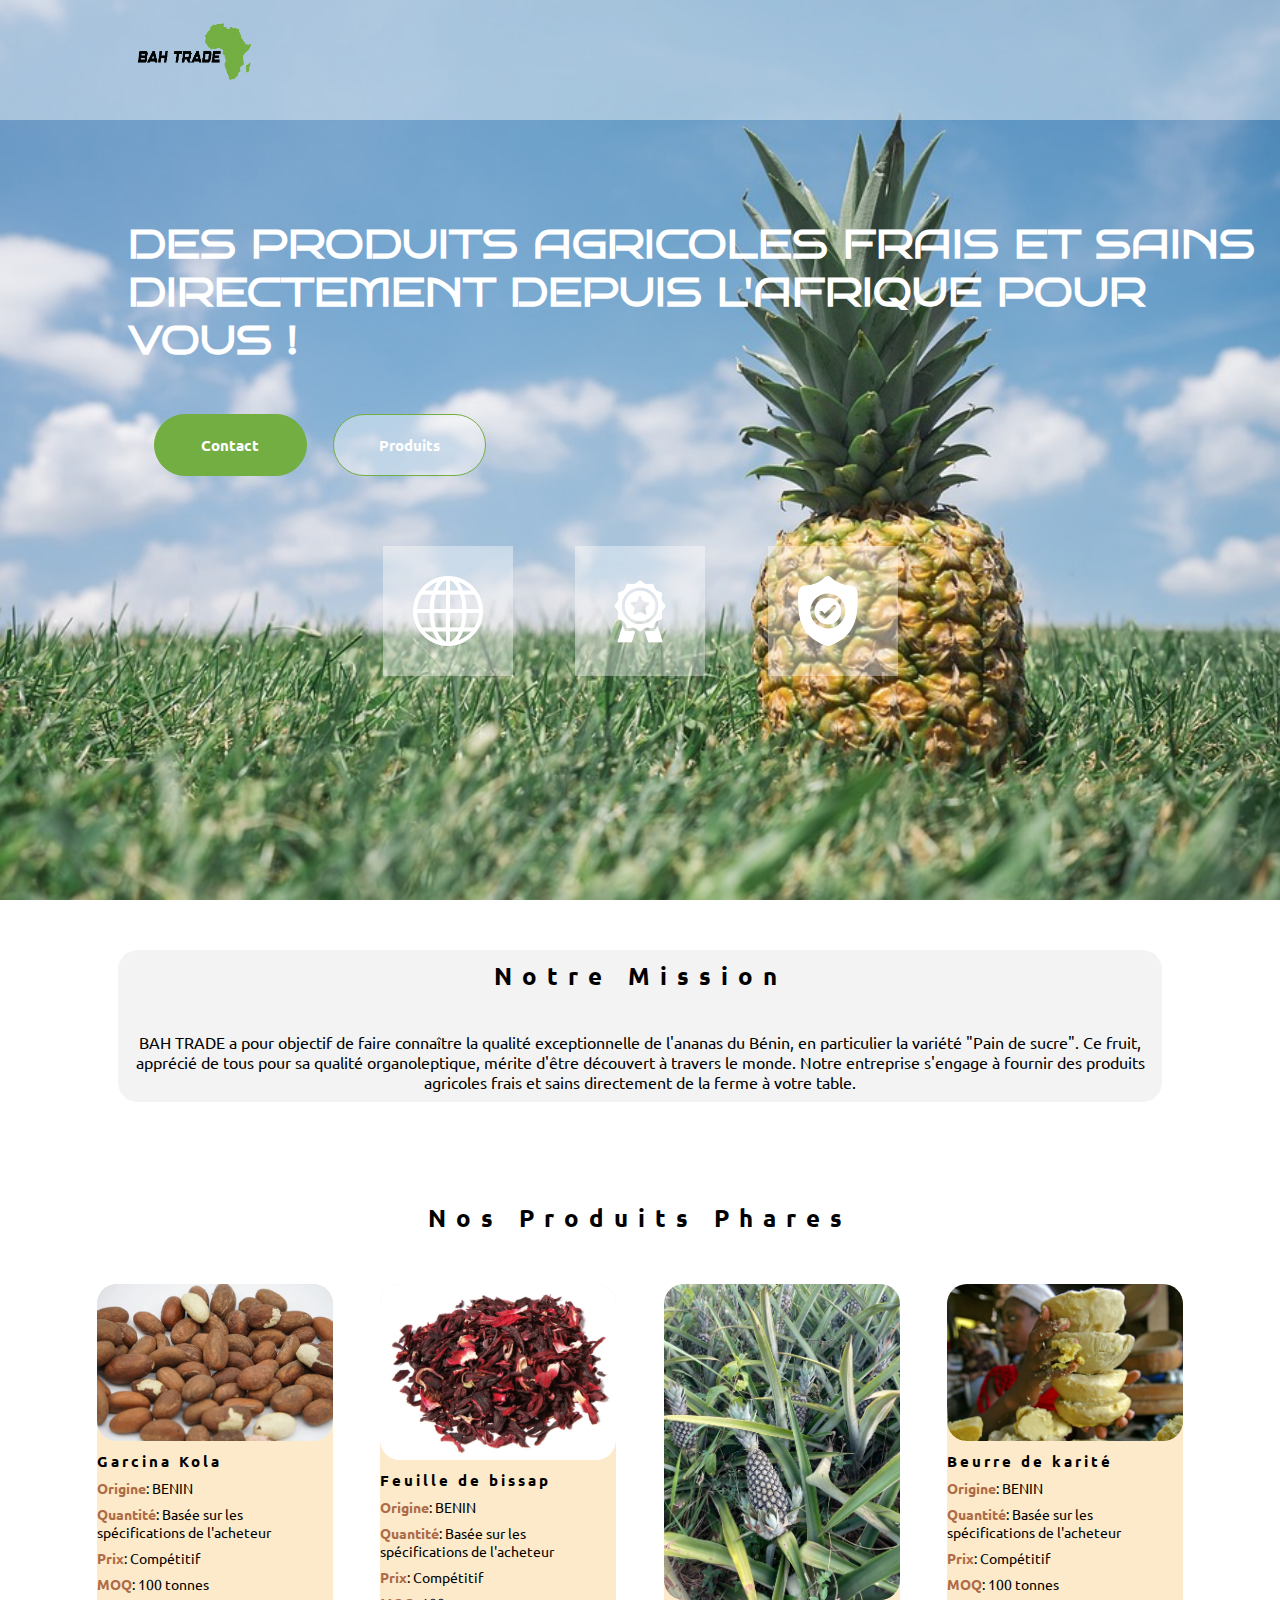
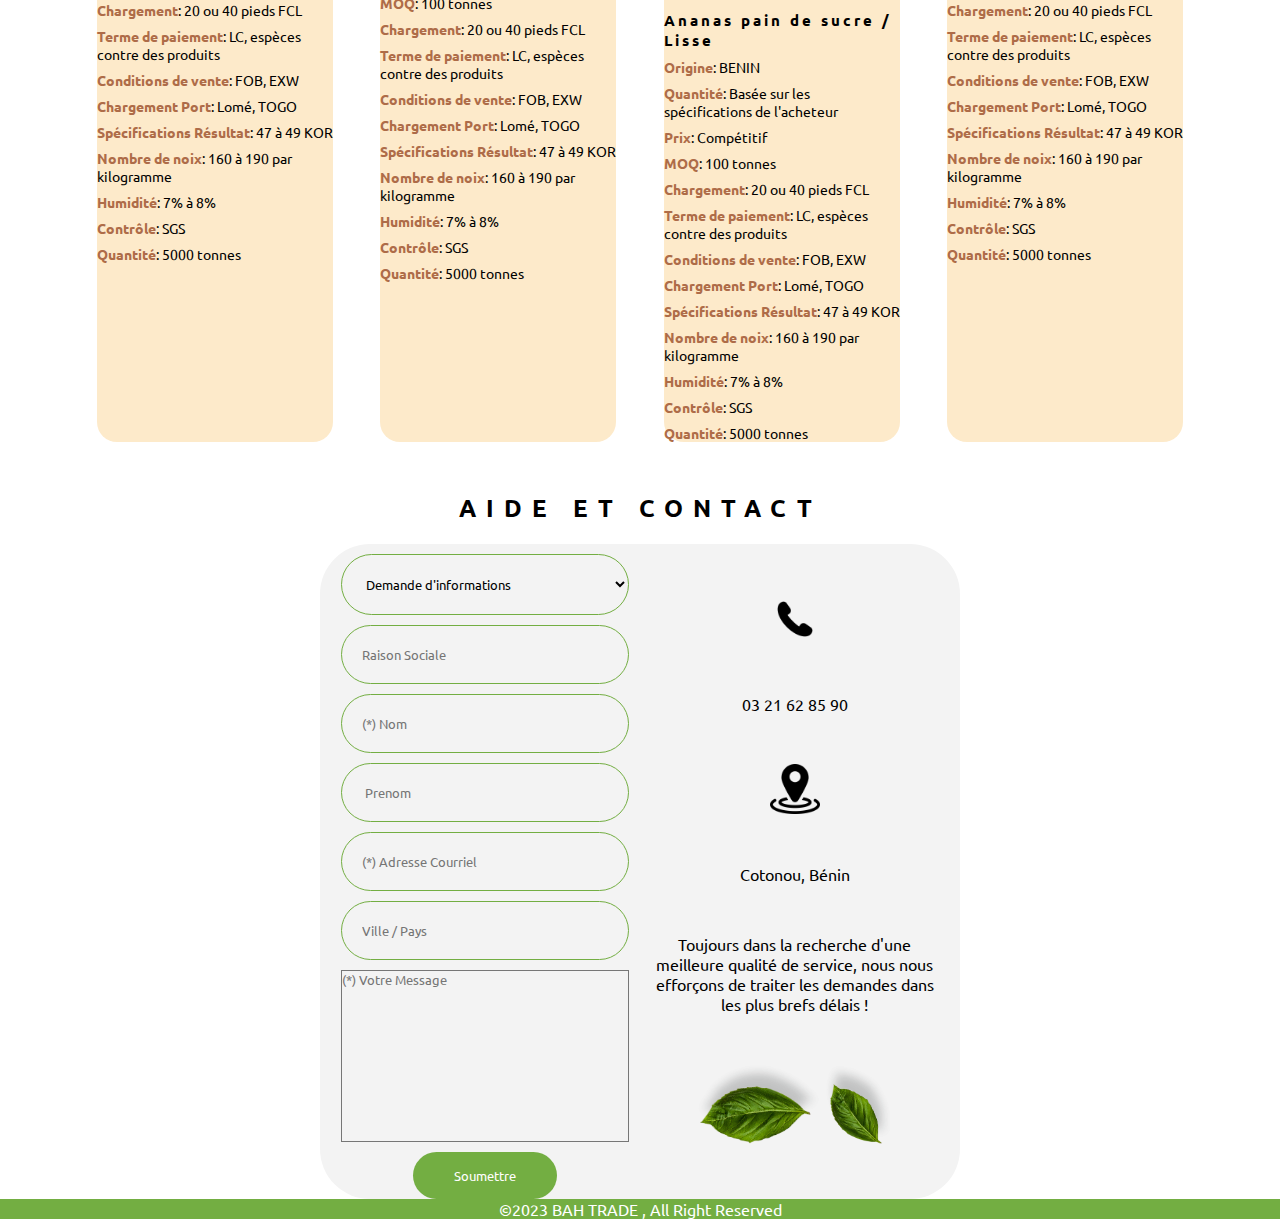
==== index.html @ 0814f311 "Premier commit" ====
<html lang="fr">
<head>
    <meta charset="UTF-8">
    <meta http-equiv="X-UA-Compatible" content="IE=edge">
    <meta name="viewport" content="width=device-width, initial-scale=1.0">
    <link rel="preconnect" href="https://fonts.googleapis.com">
<link rel="preconnect" href="https://fonts.gstatic.com" crossorigin>
<link href="https://fonts.googleapis.com/css2?family=Bruno+Ace+SC&family=Ubuntu:ital,wght@0,400;0,500;1,500;1,700&display=swap" rel="stylesheet">
    <link rel="stylesheet" href="./assets/css/index.css">
    <title>Bah Trade | Home </title>
</head>
<body>
    <header>
        <nav>
            <img src="./assets/images/bah_trade_logo.png" alt="logo de Bah Trade" title="Logo de Bah Trade" height="120">
        </nav>
         <h1>Des produits agricoles frais et sains directement depuis l'Afrique pour vous !</h1>
        <div class="btnHeader">
             <button class="btn2">Contact </button>
                 <button class="btn1">Produits</button>            
        </div>
        <div class="avantages">
            <img src="assets/images/world.png" alt="bah trade expertise" title="bah trade expertise">
           
            <img src="assets/images/exclusive.png" alt="bah trade qualité">
            
            <img src="assets/images/shield (1).png" alt="bah trade sécurité">
         
        </div>
       
    </header>
    <main>
        <section class="our-missions">
            <h2>Notre Mission</h2>
            <p>BAH TRADE a pour objectif de faire connaître la qualité exceptionnelle de l'ananas du Bénin,
                en particulier la variété "Pain de sucre". Ce fruit, apprécié de tous pour sa qualité
                organoleptique, mérite d'être découvert à travers le monde. Notre entreprise s'engage à
                fournir des produits agricoles frais et sains directement de la ferme à votre table.</p>
        </section>
        <section class="our-products">
            <h2>Nos Produits Phares</h2>
        <div class="products">
                
            <div>
                <img src="./assets/images/garcinaKola.jpeg" alt="Image de Graines de Garcina">
                <h3>Garcina Kola</h3>
                
                    <p><span>Origine</span>: BENIN</p>
                    <p><span>Quantité</span>: Basée sur les spécifications de l'acheteur</p>
                    <p><span>Prix</span>: Compétitif</p>
                    <p><span>MOQ</span>: 100 tonnes</p>
                    <p><span>Chargement</span>: 20 ou 40 pieds FCL</p> 
                    <p><span>Terme de paiement</span>: LC, espèces contre des produits</p>
                    <p><span>Conditions de vente</span>: FOB, EXW</p>
                    <p><span>Chargement Port</span>: Lomé, TOGO</p>
                    <p><span>Spécifications Résultat</span>: 47 à 49 KOR</p>
                    <p><span>Nombre de noix</span>: 160 à 190 par kilogramme</p>
                    <p><span>Humidité</span>: 7% à 8%</p>
                    <p><span>Contrôle</span>: SGS</p>
                    <p><span>Quantité</span>: 5000 tonnes</p>
               
            </div>
            
                <div> 
                    <img src="./assets/images/feuilleBissap.jpeg" alt="Image Feuilles de bissap ">
                    <h3>Feuille de bissap</h3>
                    
                    <p><span>Origine</span>: BENIN</p>
                    <p><span>Quantité</span>: Basée sur les spécifications de l'acheteur</p>
                    <p><span>Prix</span>: Compétitif</p>
                    <p><span>MOQ</span>: 100 tonnes</p>
                    <p><span>Chargement</span>: 20 ou 40 pieds FCL</p> 
                    <p><span>Terme de paiement</span>: LC, espèces contre des produits</p>
                    <p><span>Conditions de vente</span>: FOB, EXW</p>
                    <p><span>Chargement Port</span>: Lomé, TOGO</p>
                    <p><span>Spécifications Résultat</span>: 47 à 49 KOR</p>
                    <p><span>Nombre de noix</span>: 160 à 190 par kilogramme</p>
                    <p><span>Humidité</span>: 7% à 8%</p>
                    <p><span>Contrôle</span>: SGS</p>
                    <p><span>Quantité</span>: 5000 tonnes</p>
                    
                </div>     
                <div>
                    <!-- <div class="ananas">
                        
                  <img src="./assets/images/ananas.jpeg" alt="Image ANANAS CAYENNE LISSE/ ANANAS PAIN DE SUCRE"> 
                    </div> -->
                    <img src="./assets/images/ananas2.png" alt="Image de ananas">
                    <h3> Ananas pain de sucre / Lisse</h3>
                    <p><span>Origine</span>: BENIN</p>
                    <p><span>Quantité</span>: Basée sur les spécifications de l'acheteur</p>
                    <p><span>Prix</span>: Compétitif</p>
                    <p><span>MOQ</span>: 100 tonnes</p>
                    <p><span>Chargement</span>: 20 ou 40 pieds FCL</p> 
                    <p><span>Terme de paiement</span>: LC, espèces contre des produits</p>
                    <p><span>Conditions de vente</span>: FOB, EXW</p>
                    <p><span>Chargement Port</span>: Lomé, TOGO</p>
                    <p><span>Spécifications Résultat</span>: 47 à 49 KOR</p>
                    <p><span>Nombre de noix</span>: 160 à 190 par kilogramme</p>
                    <p><span>Humidité</span>: 7% à 8%</p>
                    <p><span>Contrôle</span>: SGS</p>
                    <p><span>Quantité</span>: 5000 tonnes</p>
                </div>
                <div>
                    <img src="./assets/images/beurreKarite.jpeg" alt="Image beurre de karité">
                    <h3>Beurre de karité</h3>
                    <p><span>Origine</span>: BENIN</p>
                    <p><span>Quantité</span>: Basée sur les spécifications de l'acheteur</p>
                    <p><span>Prix</span>: Compétitif</p>
                    <p><span>MOQ</span>: 100 tonnes</p>
                    <p><span>Chargement</span>: 20 ou 40 pieds FCL</p> 
                    <p><span>Terme de paiement</span>: LC, espèces contre des produits</p>
                    <p><span>Conditions de vente</span>: FOB, EXW</p>
                    <p><span>Chargement Port</span>: Lomé, TOGO</p>
                    <p><span>Spécifications Résultat</span>: 47 à 49 KOR</p>
                    <p><span>Nombre de noix</span>: 160 à 190 par kilogramme</p>
                    <p><span>Humidité</span>: 7% à 8%</p>
                    <p><span>Contrôle</span>: SGS</p>
                    <p><span>Quantité</span>: 5000 tonnes</p>
                </div>
            </div>
        </section>
        <h2> AIDE ET CONTACT</h2>
        <section class="contact">
            <div class="green">
                <form action="#">
                        <select name="" id="">
                            <option value="">Demande d'informations</option>
                            <option value="">Autres</option>
                        </select>
                        <input type="text" name="raisonSociale" id="" placeholder="Raison Sociale" >
                        <input type="text" name="nom" id=""placeholder="(*) Nom">
                        <input type="text" name="prenom" id="" placeholder=" Prenom">
                        <!-- <input type="text" name="numeroTelephone" id="" placeholder="Numéro de Téléphone"> -->
                        <input type="text" name="adresseCourriel" id="" placeholder="(*) Adresse Courriel">
                        <input type="text" name="ville" id="" placeholder="Ville / Pays">
                        <textarea name="message" id="" cols="30" rows="10" placeholder="(*) Votre Message"></textarea>
                        <input type="submit" value="Soumettre">        
                </form>
            </div>

          <div class="right-side">
           <img class="contactImg"src="./assets/images/phone.png" alt="Telephone icone" height="50">  <p> 03 21 62 85 90 </p>
            <img class="contactImg"src="./assets/images/location.png" alt="Telephone icone" height="50">  <p>Cotonou, Bénin</p>
            <p>Toujours dans la recherche d'une meilleure qualité de service, nous nous efforçons de traiter les demandes dans les plus brefs délais !</p>
            <img class="contactImg"src="./assets/images/feuilleS.png" alt="Telephone icone" height="80">
            <img class="contactImg"src="./assets/images/feuilleS2.png" alt="Telephone icone" height="80">
          </div>
           
        </section>
    </main>
    <footer>
        <p>©2023 BAH TRADE , All Right Reserved</p>
    </footer>
</body>
</html>
---- assets/css/index.css ----
*{
    margin: 0;
   padding: 0; 
   /* font-family:"Poppins", Sans-serif; */
 font-family: 'Ubuntu', sans-serif; 


}
header {
    background-image: url("../images/pinneapple.jpg");
    width: 100%;
    height: 100vh; 
    background-size: cover;
    background-repeat: no-repeat;
}
nav {
    background-color:rgba(255, 255, 255, .40);
}
nav img {
    margin-left: 10%;
}
h1 {
    margin-left: 10%;
    margin-top: 100px;
    font-size: 40px;
    font-family: 'Bruno Ace SC', cursive;
    text-transform: uppercase;
    font-weight: bold;
    color:rgb(255, 255, 255);    
}
.btnHeader {
    display: flex;
    justify-content: space-evenly;
    width: 30%;
    margin-left: 10%;
    margin-top: 50px;
     font-family: 'Ubuntu', sans-serif; 
    

}
.btnHeader button {
   
    border: 1px solid #73ae42;
    padding: 20px;
     border-radius: 50px; 
    width: 40%;
    color:white;
    font-size: 15px;
    font-weight: bold;
    cursor: pointer;
}
.btn1 {
     background-color:rgba(255, 255, 255, .40);
}
.btn2{
     background-color: #73ae42;
}

.btn1:hover {
     background-color: #73ae42; 
    }
.avantages{
    display: flex;
    flex-wrap: wrap;
    justify-content: space-evenly;
    width: 50%;
    margin-left: auto;
    margin-right: auto;
    margin-top: 70px;
}   
.avantages img {
    height: 70px;
    background-color:rgba(255, 255, 255, .40);
    padding: 30px;
}
.our-missions{
    margin-top: 50px;
    margin-left: auto;
    margin-right: auto;
    width: 80%;
    background-color: #f3f3f3;
    border-radius: 20px;
    padding: 10px;
}
.our-missions p {
    margin-top:40px ;
    text-align: center;
   
}
.our-products {
    margin-top: 50px;
    /* background-color: #73ae42; */
    padding: 50px;
}
.products{
    max-width: 100%;
    display: flex;
    flex-wrap: wrap;
    justify-content: space-evenly;
    margin-top: 50px;
}
.products div {
    width: 20%;
    font-size: 13.5px;
    background-color: #fdeaca;
    /* padding: 5px; */
    border-radius: 20px;
}
.ananas {
    display: flex;
}
.products span {
    color: #ae6c48;
    font-weight: bold;
}
.products p {
    width: 100%;
    margin-top: 8px;
   
}
.products img{
    
    width: 100%;
    border-radius: 20px;
}

h2 {
    letter-spacing: 10px;
    text-align: center;
}
h3 {
    margin-top: 18px;
    font-size: 15px;
    font-weight: bold;
    margin-top: 10px;
    letter-spacing: 3px;
}

footer {
    text-align: center;
    background-color: #73ae42;
    color: white;
}


.contact {
    display: flex;
    flex-wrap: wrap;
    justify-content: space-evenly;
   background-color:#f3f3f3 ;
    margin-left: auto;
   margin-right: auto; 
   width: 50%;
   margin-top: 20px;
   border-radius: 50px;
}
.contact div{
    width: 45%;
}

 /* .green {
 

}  */
form {
    text-align: center;
}
input,select,option {
     padding: 20px;
    border-radius: 50px;
    border: 1px solid #73ae42; 
     width: 100%; 
    margin-top: 10px;
    background-color: #f3f3f3; 
}
textarea {
    width:  100%; 
    resize: none;
    margin-top: 10px;
    background-color: #f3f3f3;
    
}
input[type="submit"] {
    background-color:#73ae42;
    color: white;
    border: none;
    width: 50%; 
    padding: 15px;
    border-radius: 80px;
    /* margin: 0 auto; */
    margin-top: 10px;
  }
  .right-side{
    
    text-align: center;
}
.contact p{
margin-top: 50px;
} 
.contactImg{
    margin-top: 50px;
}
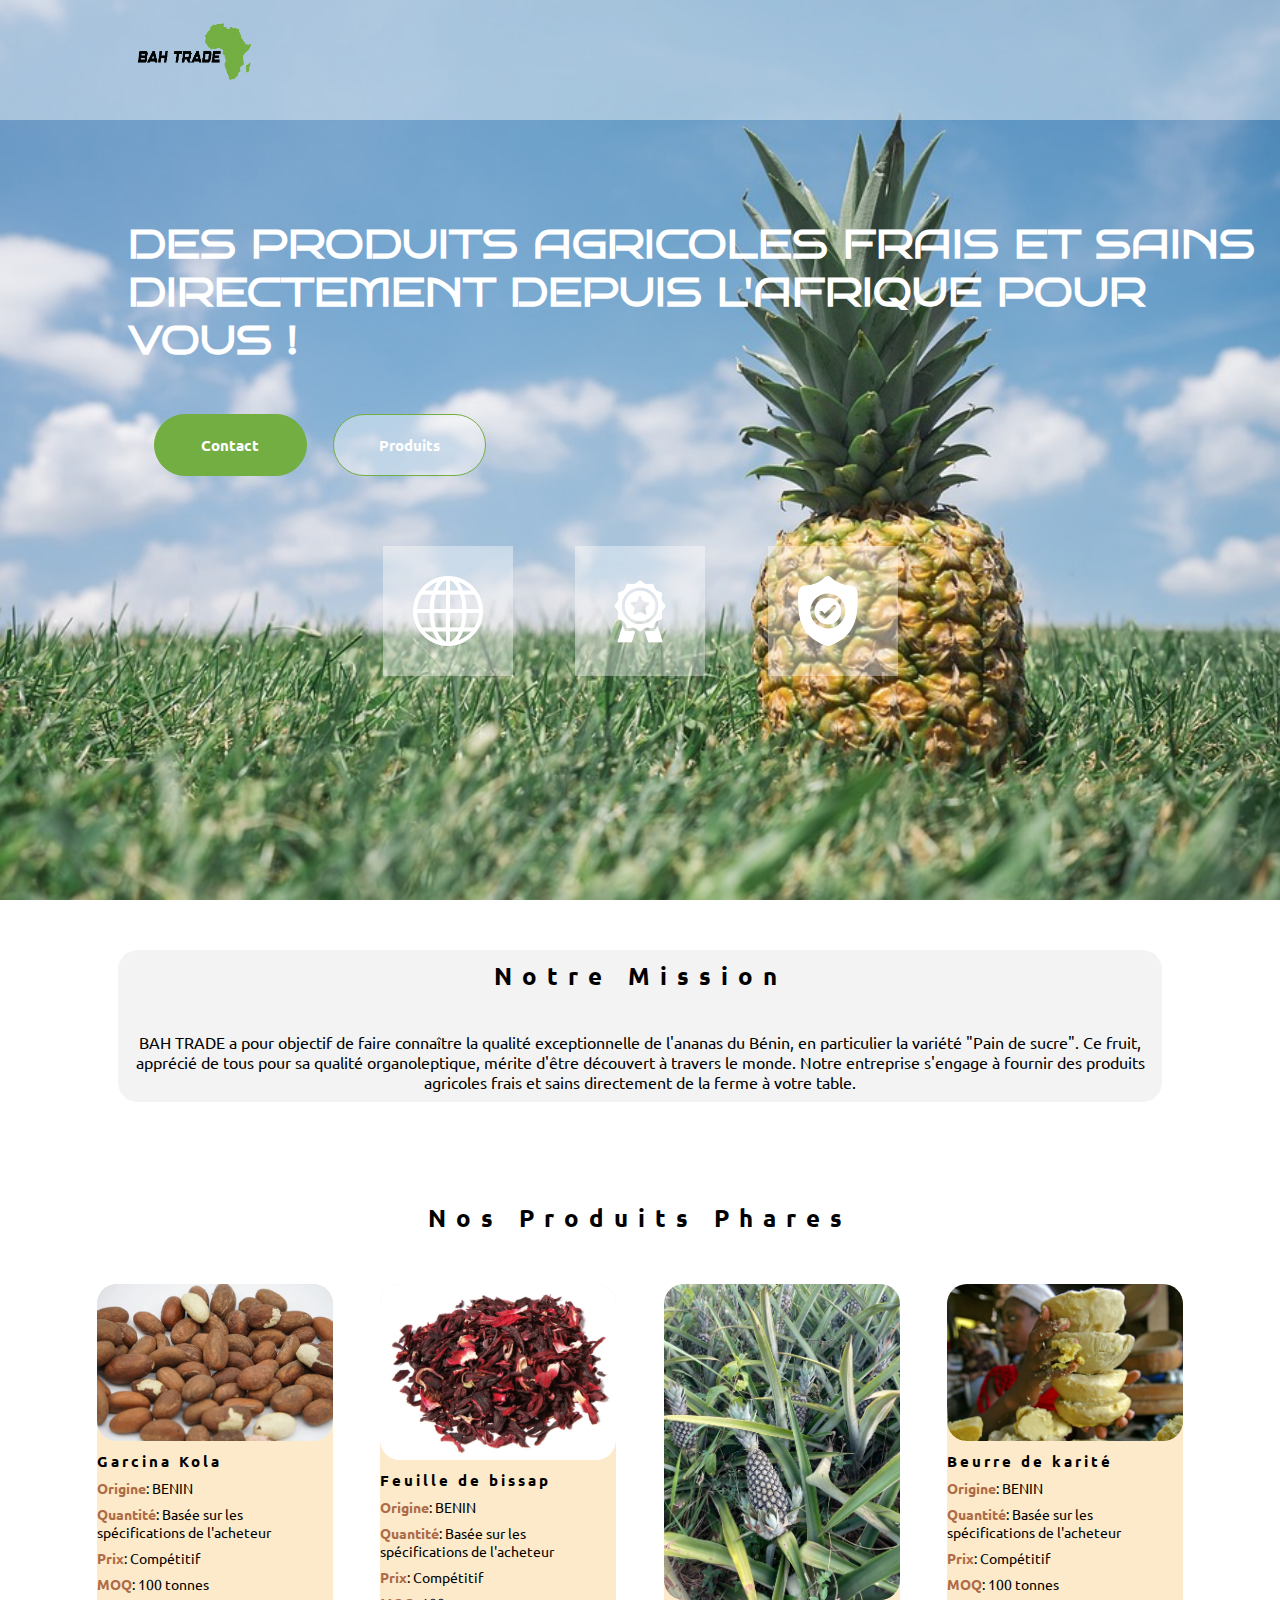
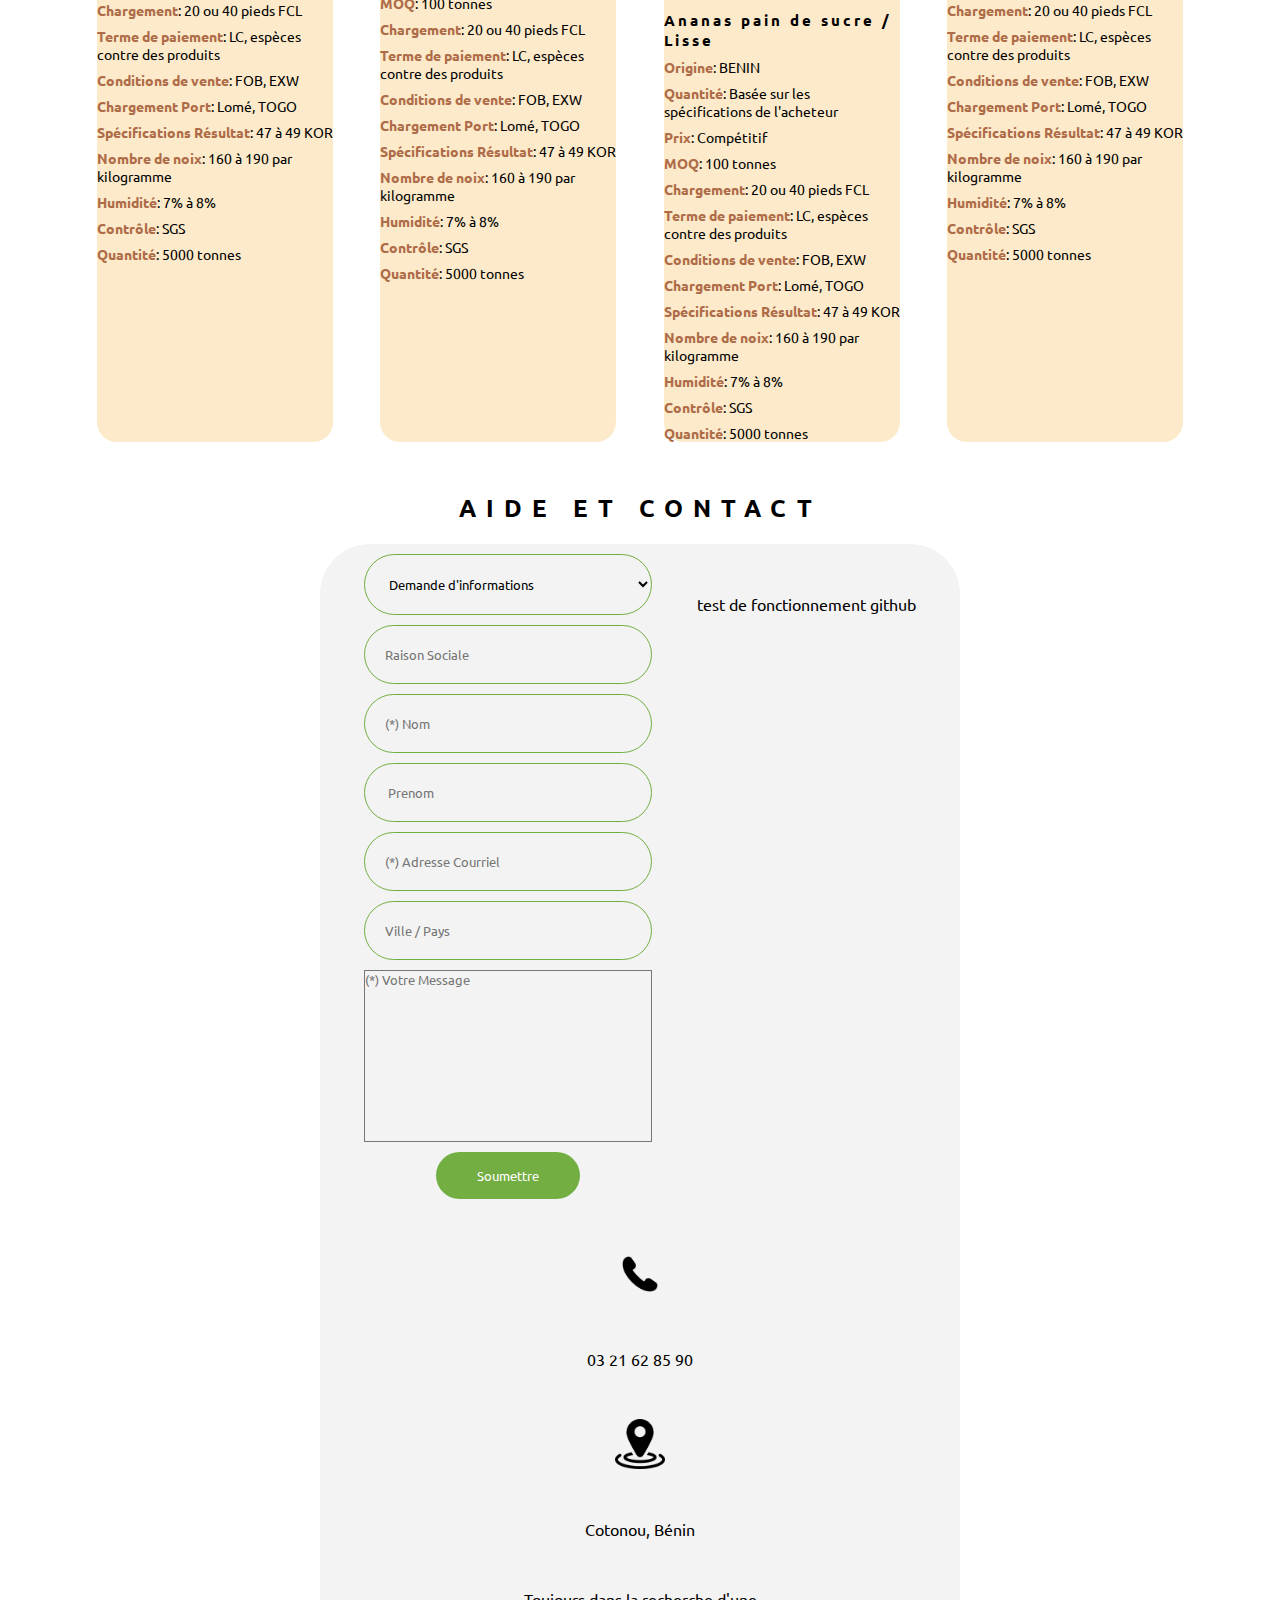
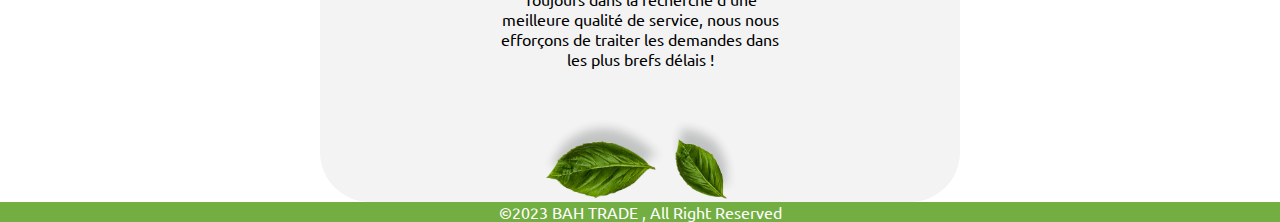
==== commit 52715f7d: "ajout de paragraphes pour un test" ====
--- a/index.html
+++ b/index.html
@@ -20,10 +20,8 @@
                  <button class="btn1">Produits</button>            
         </div>
         <div class="avantages">
-            <img src="assets/images/world.png" alt="bah trade expertise" title="bah trade expertise">
-           
-            <img src="assets/images/exclusive.png" alt="bah trade qualité">
-            
+            <img src="assets/images/world.png" alt="bah trade expertise" title="bah trade expertise">        
+            <img src="assets/images/exclusive.png" alt="bah trade qualité">           
             <img src="assets/images/shield (1).png" alt="bah trade sécurité">
          
         </div>
@@ -138,7 +136,7 @@
                         <input type="submit" value="Soumettre">        
                 </form>
             </div>
-
+            <p>test de fonctionnement github</p>
           <div class="right-side">
            <img class="contactImg"src="./assets/images/phone.png" alt="Telephone icone" height="50">  <p> 03 21 62 85 90 </p>
             <img class="contactImg"src="./assets/images/location.png" alt="Telephone icone" height="50">  <p>Cotonou, Bénin</p>
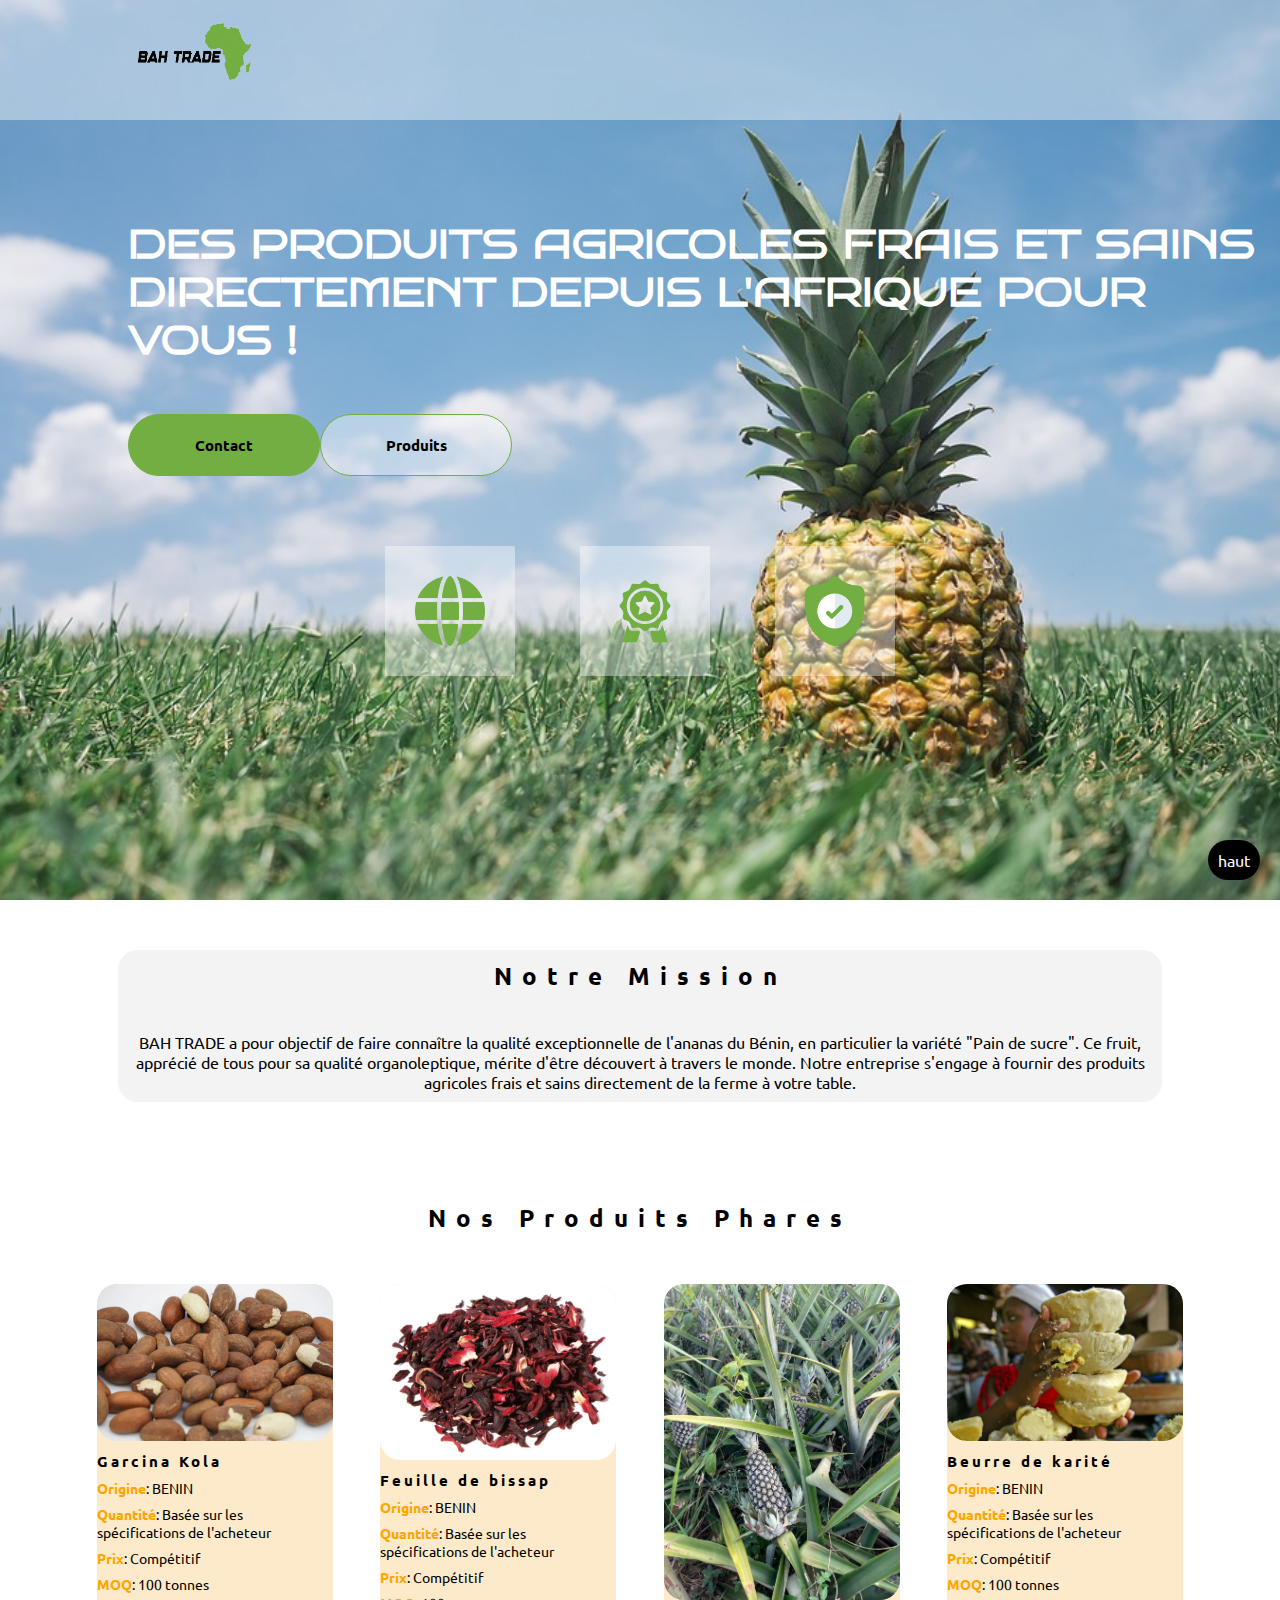
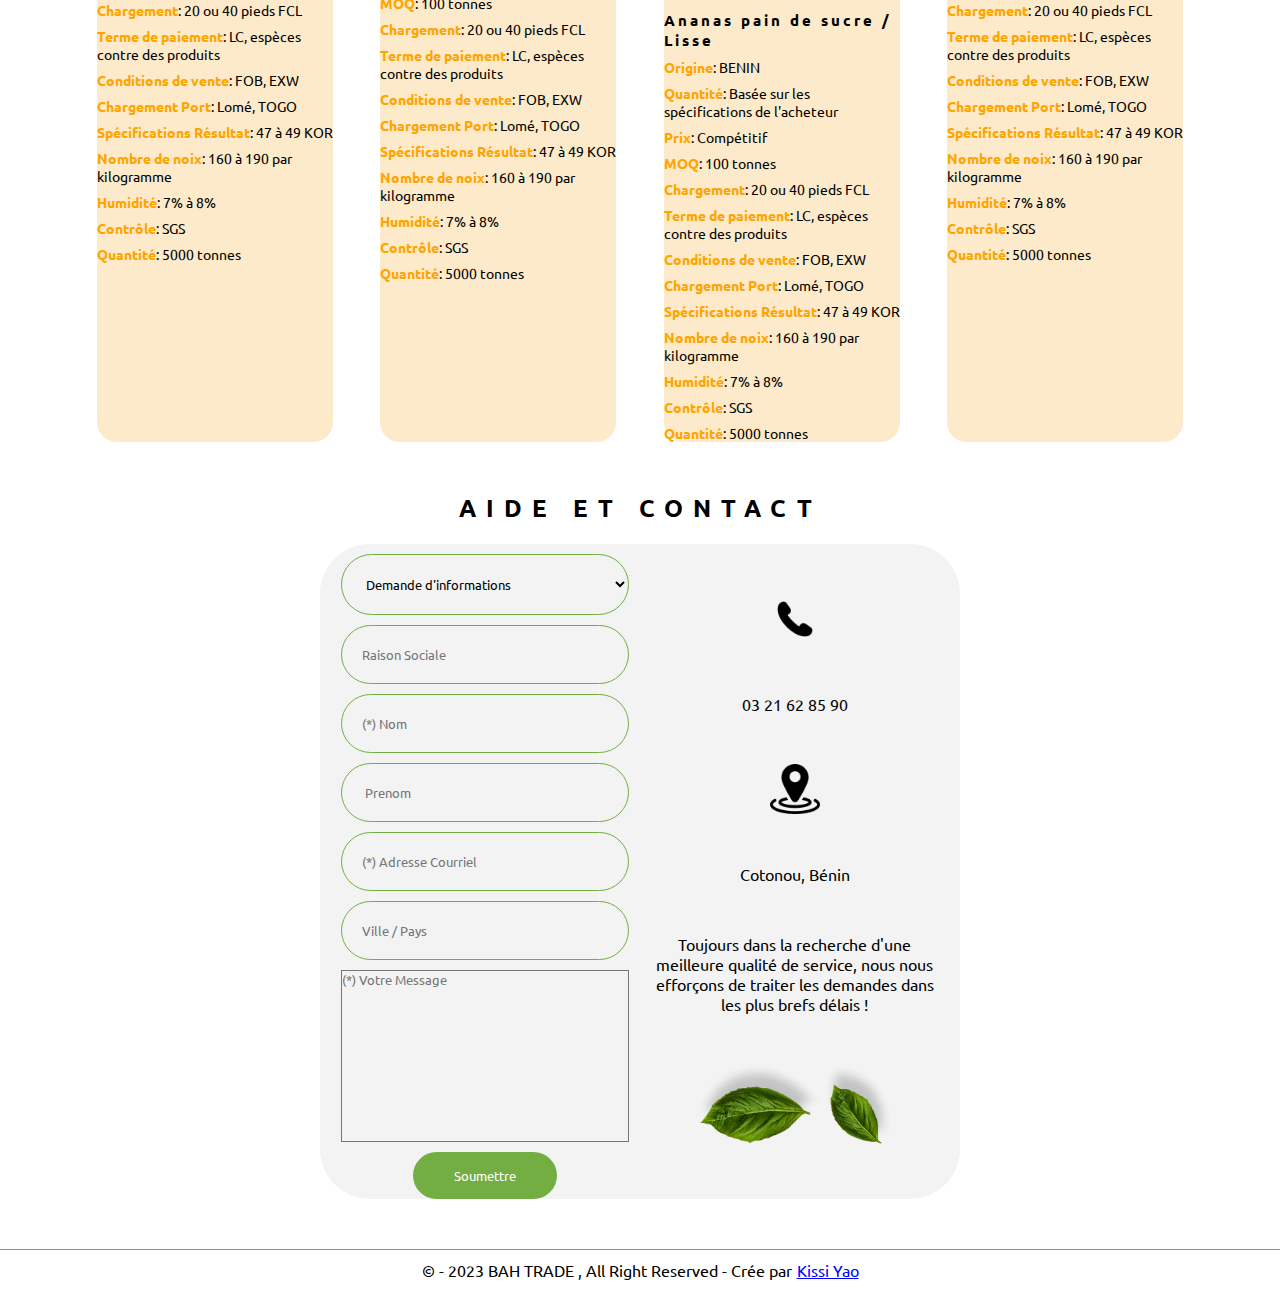
==== commit 7584a104: "nouvelle version du site" ====
--- a/index.html
+++ b/index.html
@@ -3,6 +3,7 @@
     <meta charset="UTF-8">
     <meta http-equiv="X-UA-Compatible" content="IE=edge">
     <meta name="viewport" content="width=device-width, initial-scale=1.0">
+    <link rel="icon" type="image/png" href="assets/images/bah_trade_logo.png">
     <link rel="preconnect" href="https://fonts.googleapis.com">
 <link rel="preconnect" href="https://fonts.gstatic.com" crossorigin>
 <link href="https://fonts.googleapis.com/css2?family=Bruno+Ace+SC&family=Ubuntu:ital,wght@0,400;0,500;1,500;1,700&display=swap" rel="stylesheet">
@@ -16,18 +17,19 @@
         </nav>
          <h1>Des produits agricoles frais et sains directement depuis l'Afrique pour vous !</h1>
         <div class="btnHeader">
-             <button class="btn2">Contact </button>
-                 <button class="btn1">Produits</button>            
+             <a class="btn2" href="#contact">Contact </a>
+             <a class="btn1" href="#products">Produits</a>             
         </div>
         <div class="avantages">
-            <img src="assets/images/world.png" alt="bah trade expertise" title="bah trade expertise">        
-            <img src="assets/images/exclusive.png" alt="bah trade qualité">           
-            <img src="assets/images/shield (1).png" alt="bah trade sécurité">
+            <img src="assets/images/internet.png" alt="bah trade expertise" title="bah trade expertise">        
+            <img src="assets/images/exclusive_.png" alt="bah trade qualité">           
+            <img src="assets/images/shield_.png" alt="bah trade sécurité">
          
         </div>
        
     </header>
     <main>
+        <button onclick="scrollToTop()" id="btnScrollToTop">haut</button>
         <section class="our-missions">
             <h2>Notre Mission</h2>
             <p>BAH TRADE a pour objectif de faire connaître la qualité exceptionnelle de l'ananas du Bénin,
@@ -35,7 +37,7 @@
                 organoleptique, mérite d'être découvert à travers le monde. Notre entreprise s'engage à
                 fournir des produits agricoles frais et sains directement de la ferme à votre table.</p>
         </section>
-        <section class="our-products">
+        <section class="our-products" id="products">
             <h2>Nos Produits Phares</h2>
         <div class="products">
                 
@@ -119,7 +121,7 @@
             </div>
         </section>
         <h2> AIDE ET CONTACT</h2>
-        <section class="contact">
+        <section class="contact" id="contact">
             <div class="green">
                 <form action="#">
                         <select name="" id="">
@@ -136,7 +138,7 @@
                         <input type="submit" value="Soumettre">        
                 </form>
             </div>
-            <p>test de fonctionnement github</p>
+           
           <div class="right-side">
            <img class="contactImg"src="./assets/images/phone.png" alt="Telephone icone" height="50">  <p> 03 21 62 85 90 </p>
             <img class="contactImg"src="./assets/images/location.png" alt="Telephone icone" height="50">  <p>Cotonou, Bénin</p>
@@ -148,7 +150,9 @@
         </section>
     </main>
     <footer>
-        <p>©2023 BAH TRADE , All Right Reserved</p>
+        <p> © - 2023 BAH TRADE , All Right Reserved - Crée par<a href="">Kissi Yao</a></p>
     </footer>
 </body>
+<script src="javascript/scrolling-effect.js"></script>
+<script src="javascript/topButton.js"></script>
 </html>--- a/assets/css/index.css
+++ b/assets/css/index.css
@@ -38,16 +38,17 @@
     
 
 }
-.btnHeader button {
+.btnHeader a {
    
     border: 1px solid #73ae42;
     padding: 20px;
      border-radius: 50px; 
     width: 40%;
-    color:white;
+    color:black;
     font-size: 15px;
     font-weight: bold;
     cursor: pointer;
+    text-align: center;
 }
 .btn1 {
      background-color:rgba(255, 255, 255, .40);
@@ -98,11 +99,12 @@
     flex-wrap: wrap;
     justify-content: space-evenly;
     margin-top: 50px;
+    
 }
 .products div {
     width: 20%;
     font-size: 13.5px;
-    background-color: #fdeaca;
+     background-color: #fdeaca; 
     /* padding: 5px; */
     border-radius: 20px;
 }
@@ -110,7 +112,7 @@
     display: flex;
 }
 .products span {
-    color: #ae6c48;
+    color: orange;
     font-weight: bold;
 }
 .products p {
@@ -138,11 +140,17 @@
 
 footer {
     text-align: center;
-    background-color: #73ae42;
-    color: white;
-}
-
-
+    color: black;
+    margin-top: 50px;
+    padding: 10px;
+    border-top: 1px solid #73ae42;
+}
+
+footer a {
+    margin-left: 5px;
+    color: blue;
+    text-decoration: underline;
+}
 .contact {
     display: flex;
     flex-wrap: wrap;
@@ -199,4 +207,93 @@
 } 
 .contactImg{
     margin-top: 50px;
+}
+a {
+    text-decoration: none;
+    color: black;
+}
+/*  responsive desing to mobile and tablet */
+/* Media Queries */
+    
+@media only screen and (max-width: 768px) {
+    /* Adjustments for smaller screens */
+    h1 {
+        font-size: 30px;
+    }
+
+    .btnHeader {
+        width: 90%;
+        margin-left: 0;
+    }
+
+    .avantages {
+        width: 100%;
+        
+    }
+   
+
+    .products div {
+        width: 100%;
+    }
+    .contact {
+        width: 80%;
+    }
+
+    .contact div {
+        width: 100%;
+    }
+
+    input,
+    select,
+    option,
+    textarea {
+        width: 100%;
+    }
+
+    input[type="submit"] {
+        width: 100%;
+    }
+}
+#btnScrollToTop {
+    /*display: none ;  Masquer le bouton par défaut */
+    position: fixed;
+    bottom: 20px;
+    right: 20px;
+    z-index: 99;
+    font-size: 16px;
+    border: none;
+    outline: none;
+    background-color: black;
+    color: white;
+    cursor: pointer;
+    padding: 10px;
+    border-radius: 260px;
+  }
+  
+  #btnScrollToTop:hover {
+    background-color: #333;
+  }
+  
+
+@media only screen and (max-width: 480px) {
+    /* Adjustments for mobile screens */
+    h1 {
+        font-size: 24px;
+    }
+
+    .btnHeader {
+        width: 90%;
+    }
+
+    .avantages {
+        width: 100%;
+    }
+
+    .products div {
+        width: 100%;
+        margin-top: 10px;
+    }
+    .contact {
+        width: 100%;
+    }
 }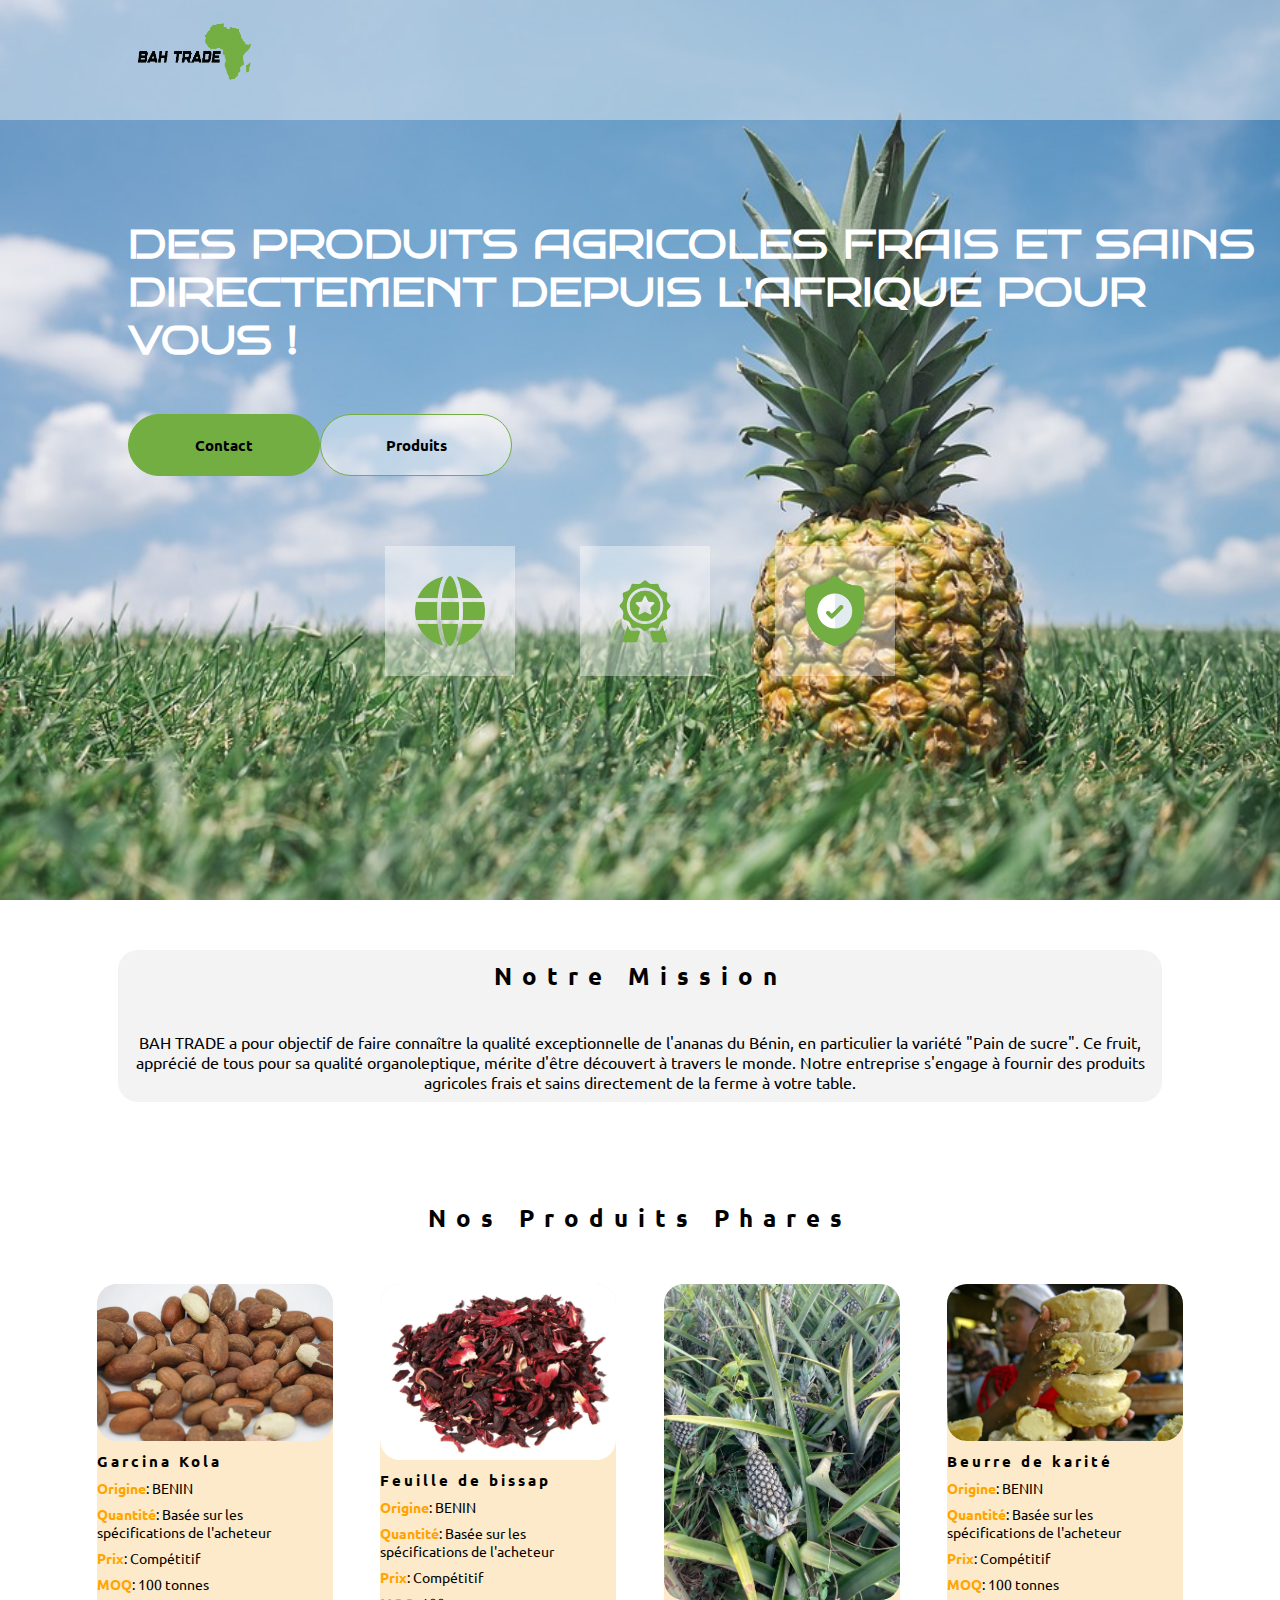
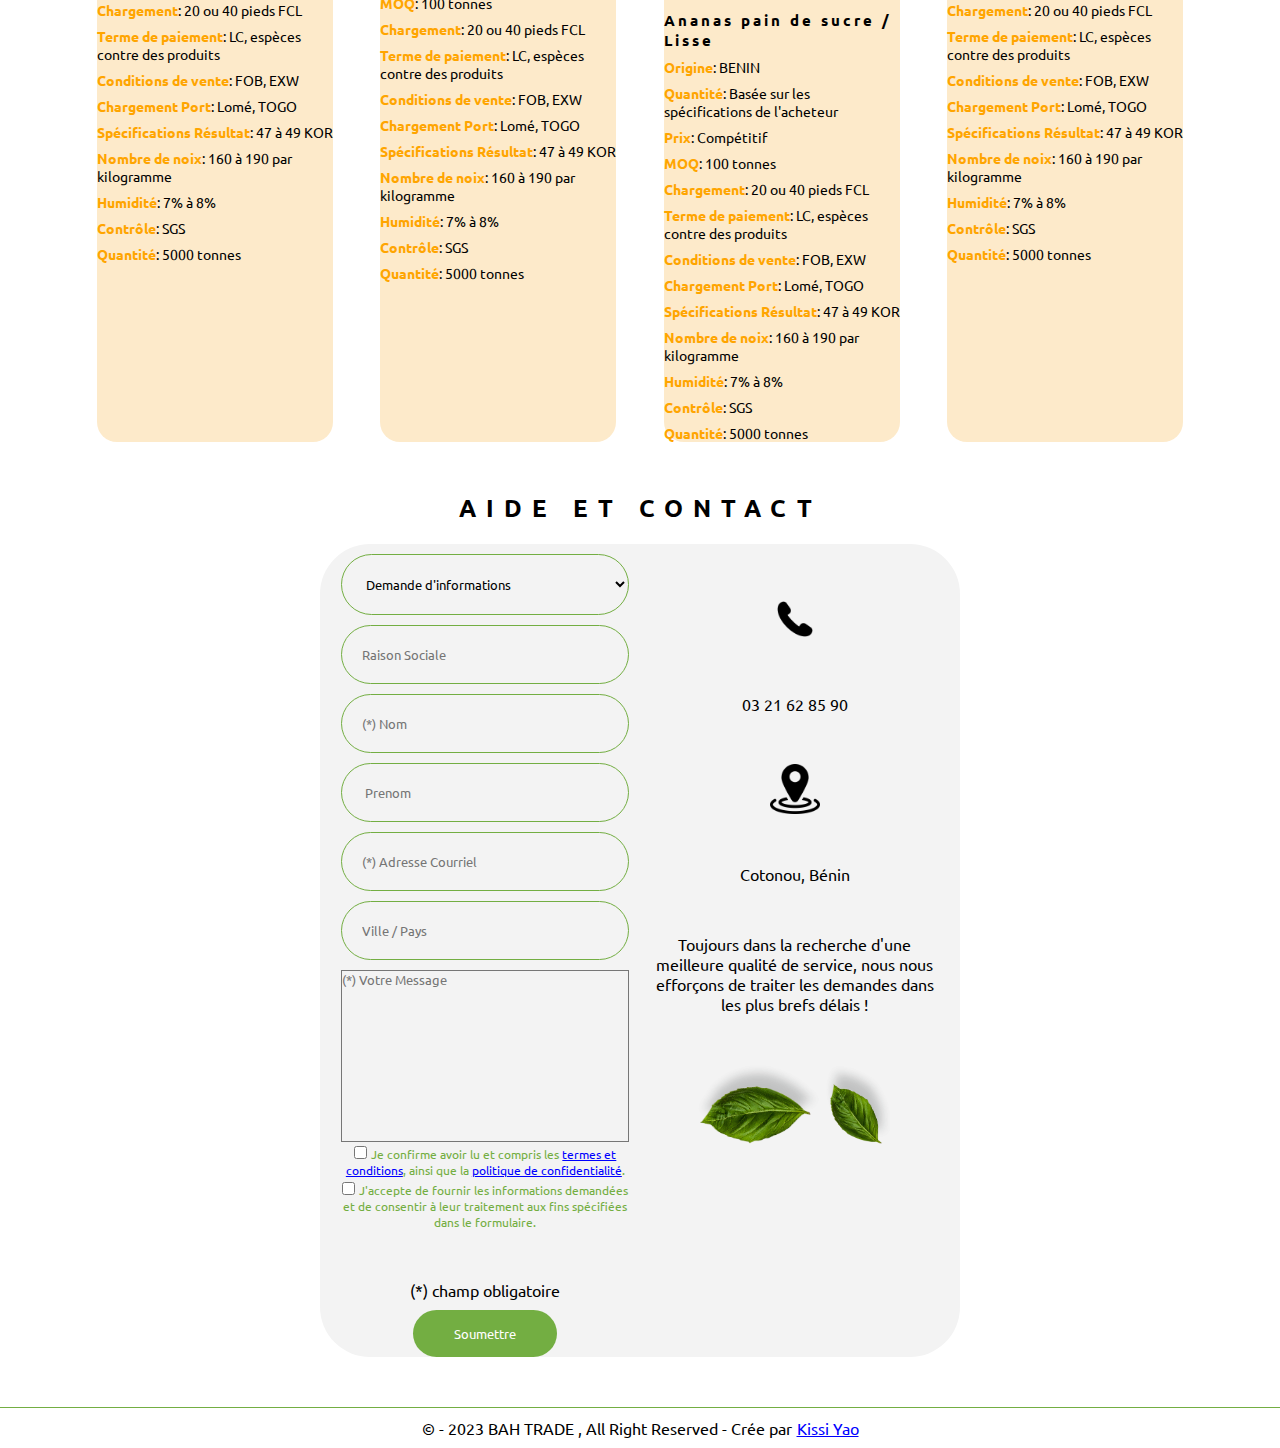
==== commit fa67726e: "suppression boutou haut - lien interne contact & produits + effet smooth au scroll + paufinement de " ====
--- a/index.html
+++ b/index.html
@@ -29,7 +29,7 @@
        
     </header>
     <main>
-        <button onclick="scrollToTop()" id="btnScrollToTop">haut</button>
+        <!-- <button onclick="scrollToTop()" id="btnScrollToTop">haut</button> -->
         <section class="our-missions">
             <h2>Notre Mission</h2>
             <p>BAH TRADE a pour objectif de faire connaître la qualité exceptionnelle de l'ananas du Bénin,
@@ -135,8 +135,13 @@
                         <input type="text" name="adresseCourriel" id="" placeholder="(*) Adresse Courriel">
                         <input type="text" name="ville" id="" placeholder="Ville / Pays">
                         <textarea name="message" id="" cols="30" rows="10" placeholder="(*) Votre Message"></textarea>
+                        <input type="checkbox" name="" id=""> <span> Je confirme avoir lu et compris les <a href="#">termes et conditions</a>, ainsi que la <a href="#">politique de confidentialité</a>.</span> <br>
+                        <input type="checkbox" name="" id=""> <span> J'accepte de fournir les informations demandées et de consentir à leur traitement aux fins spécifiées dans le formulaire. </span>
+                        <p>(*) champ obligatoire</p>
+
                         <input type="submit" value="Soumettre">        
                 </form>
+
             </div>
            
           <div class="right-side">
--- a/assets/css/index.css
+++ b/assets/css/index.css
@@ -173,7 +173,17 @@
 form {
     text-align: center;
 }
-input,select,option {
+form span {
+    font-size: 12px;
+    color: #73ae42;
+    
+}
+form a {
+    
+    color: blue;
+    text-decoration: underline; 
+}
+input[type="text"],select,option,input[type="message"] {
      padding: 20px;
     border-radius: 50px;
     border: 1px solid #73ae42; 
@@ -212,50 +222,11 @@
     text-decoration: none;
     color: black;
 }
-/*  responsive desing to mobile and tablet */
-/* Media Queries */
-    
-@media only screen and (max-width: 768px) {
-    /* Adjustments for smaller screens */
-    h1 {
-        font-size: 30px;
-    }
-
-    .btnHeader {
-        width: 90%;
-        margin-left: 0;
-    }
-
-    .avantages {
-        width: 100%;
-        
-    }
-   
-
-    .products div {
-        width: 100%;
-    }
-    .contact {
-        width: 80%;
-    }
-
-    .contact div {
-        width: 100%;
-    }
-
-    input,
-    select,
-    option,
-    textarea {
-        width: 100%;
-    }
-
-    input[type="submit"] {
-        width: 100%;
-    }
-}
+
+/* bouton top */
+/*
 #btnScrollToTop {
-    /*display: none ;  Masquer le bouton par défaut */
+    display: none ;  Masquer le bouton par défaut 
     position: fixed;
     bottom: 20px;
     right: 20px;
@@ -272,8 +243,54 @@
   
   #btnScrollToTop:hover {
     background-color: #333;
-  }
+  } */
   
+/*  responsive desing to mobile and tablet */
+/* Media Queries */
+    
+@media only screen and (max-width: 768px) {
+    /* Adjustments for smaller screens */
+    h1 {
+        font-size: 30px;
+    }
+
+    .btnHeader {
+        width: 90%;
+        margin-left: 0;
+    }
+
+    .avantages {
+        width: 100%;
+        
+    }
+   .avantages img {
+    height: 40px;
+   }
+
+    .products div {
+        width: 100%;
+    }
+    .contact {
+        width: 80%;
+    }
+
+    .contact div {
+        width: 100%;
+    }
+
+    input[type="text"],
+    input[type="message"],
+    select,
+    option,
+    textarea {
+        width: 100%;
+    }
+
+    input[type="submit"] {
+        width: 100%;
+    }
+}
+
 
 @media only screen and (max-width: 480px) {
     /* Adjustments for mobile screens */
@@ -286,9 +303,11 @@
     }
 
     .avantages {
-        width: 100%;
-    }
-
+        width: 90%;
+    }
+    .avantages img {
+        height: 40px;
+       }
     .products div {
         width: 100%;
         margin-top: 10px;
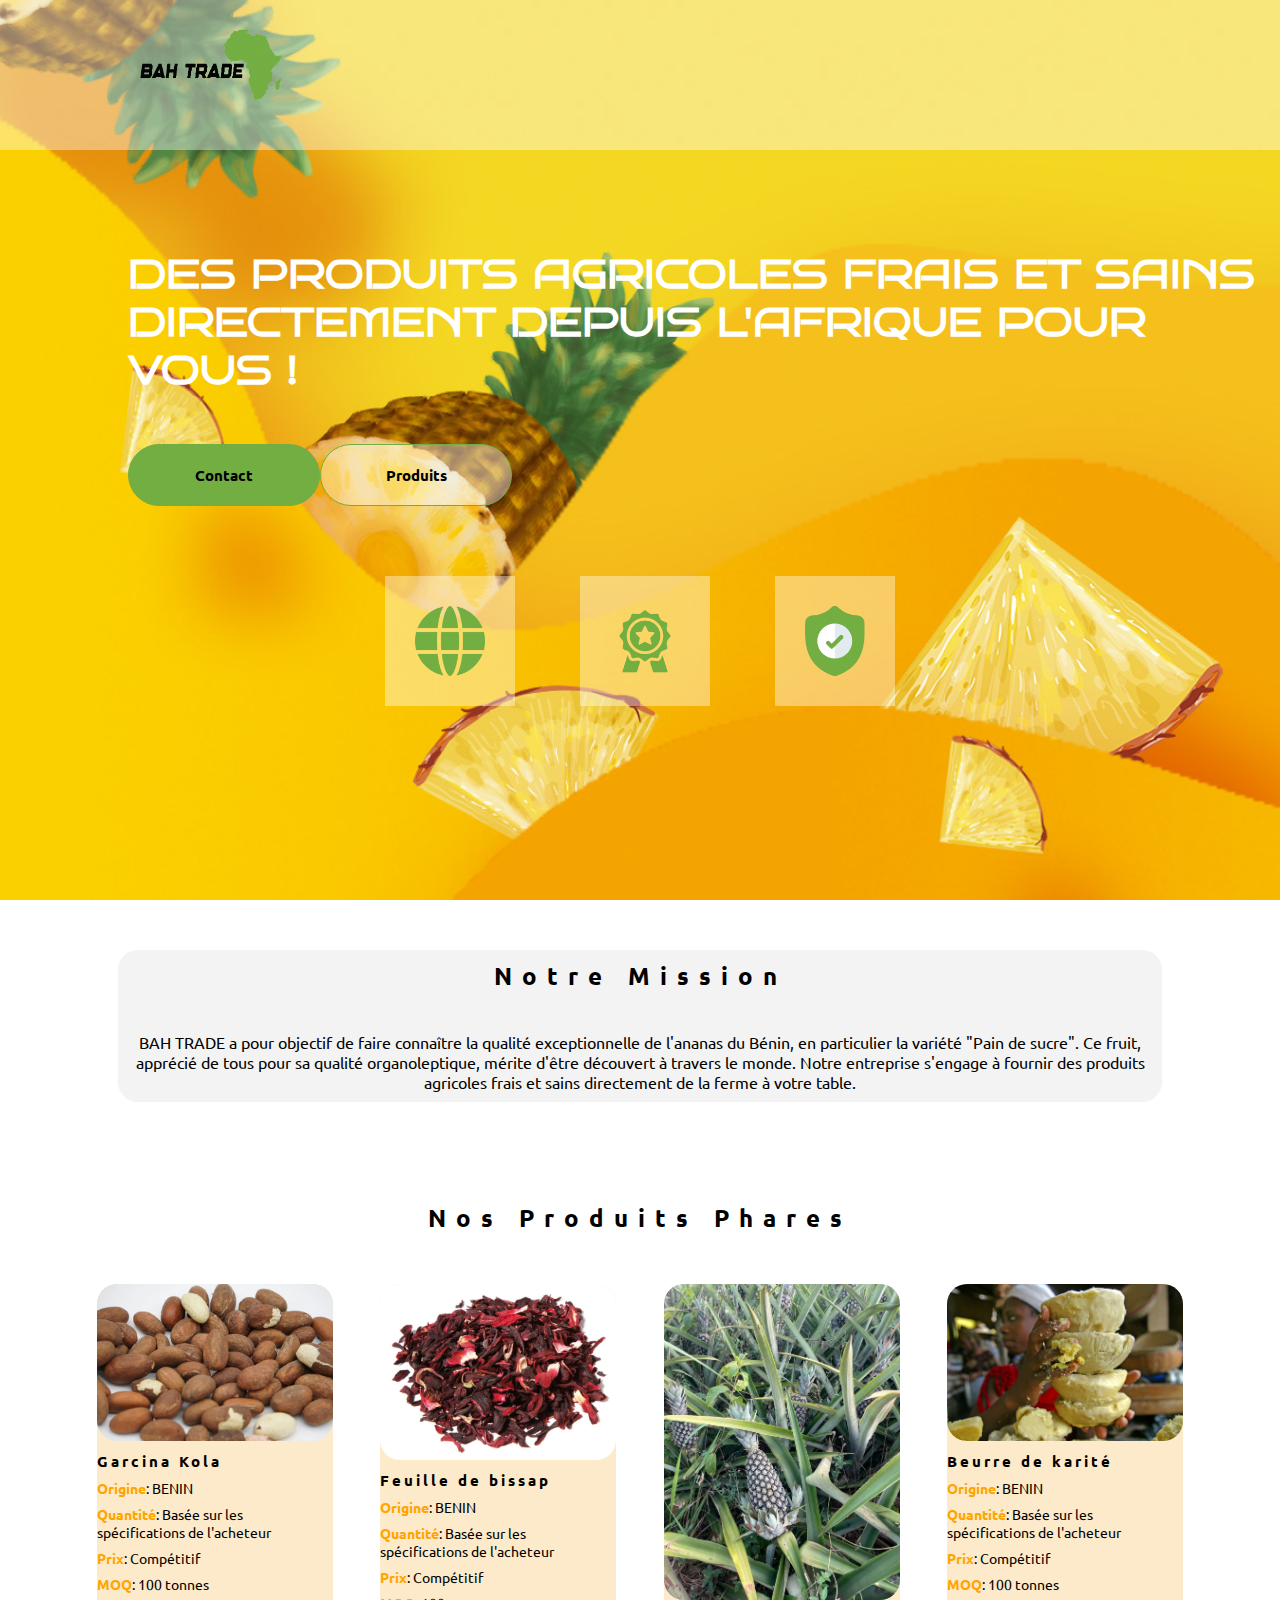
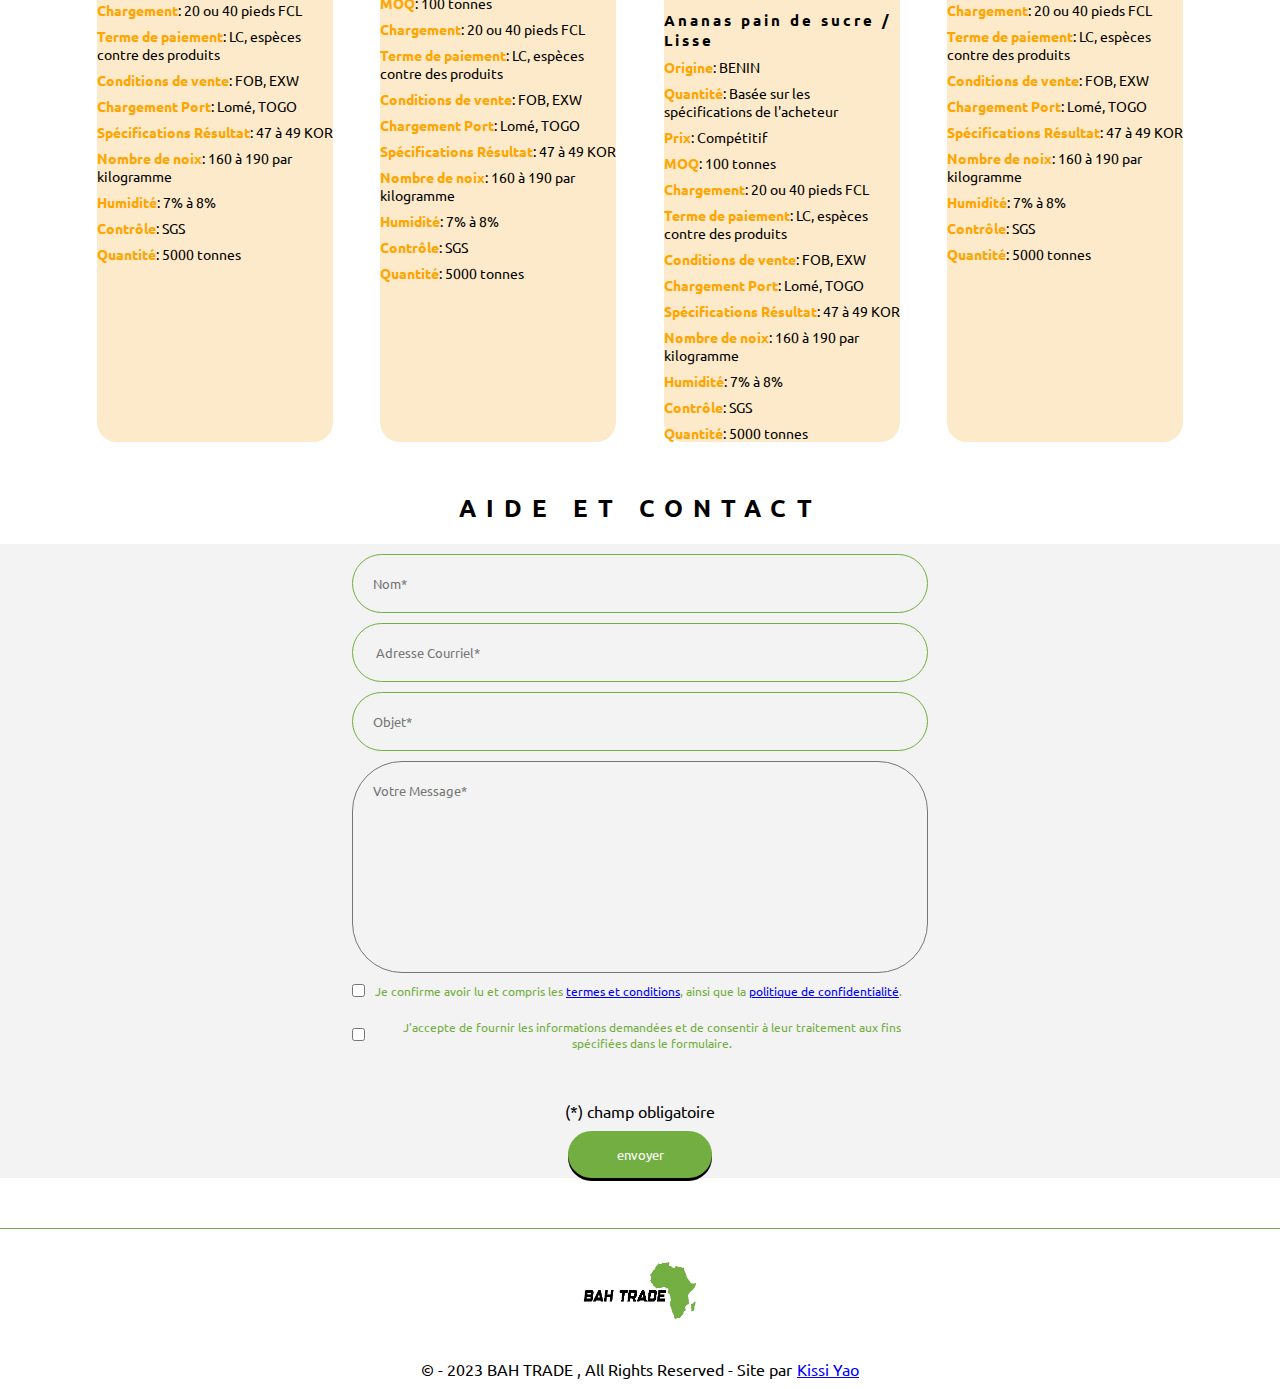
==== commit 132a38d7: "ajout de images, proprété css + modif contact form" ====
--- a/index.html
+++ b/index.html
@@ -13,7 +13,7 @@
 <body>
     <header>
         <nav>
-            <img src="./assets/images/bah_trade_logo.png" alt="logo de Bah Trade" title="Logo de Bah Trade" height="120">
+            <img src="./assets/images/bah_trade_logo.png" alt="logo de Bah Trade" title="Logo de Bah Trade" height="150">
         </nav>
          <h1>Des produits agricoles frais et sains directement depuis l'Afrique pour vous !</h1>
         <div class="btnHeader">
@@ -120,44 +120,59 @@
                 </div>
             </div>
         </section>
-        <h2> AIDE ET CONTACT</h2>
-        <section class="contact" id="contact">
+        <h2 id="contact"> AIDE ET CONTACT</h2>
+        <section class="contact" >
             <div class="green">
                 <form action="#">
-                        <select name="" id="">
+                        <!-- <select name="" id="">
                             <option value="">Demande d'informations</option>
                             <option value="">Autres</option>
-                        </select>
-                        <input type="text" name="raisonSociale" id="" placeholder="Raison Sociale" >
-                        <input type="text" name="nom" id=""placeholder="(*) Nom">
-                        <input type="text" name="prenom" id="" placeholder=" Prenom">
+                        </select> -->
+                        <!-- <input type="text" name="raisonSociale" id="" placeholder="Raison Sociale" > -->
+                        <input type="text" name="nom" id=""placeholder="Nom*" required>
+                        <!-- <input type="text" name="prenom" id="" placeholder=" Prenom"> -->
                         <!-- <input type="text" name="numeroTelephone" id="" placeholder="Numéro de Téléphone"> -->
-                        <input type="text" name="adresseCourriel" id="" placeholder="(*) Adresse Courriel">
-                        <input type="text" name="ville" id="" placeholder="Ville / Pays">
-                        <textarea name="message" id="" cols="30" rows="10" placeholder="(*) Votre Message"></textarea>
-                        <input type="checkbox" name="" id=""> <span> Je confirme avoir lu et compris les <a href="#">termes et conditions</a>, ainsi que la <a href="#">politique de confidentialité</a>.</span> <br>
+                        <input type="text" name="adresseCourriel" id="" placeholder=" Adresse Courriel*" required>
+                        <!-- <input type="text" name="ville" id="" placeholder="Ville / Pays"> -->
+                        <input type="text" name="objetMessage" placeholder="Objet*" required>
+                        <textarea name="message" id="" cols="30" rows="10" placeholder="Votre Message*" required></textarea>
+                        <label class="checkbox-line">
+                        <input type="checkbox" name="" id="" required> <span> Je confirme avoir lu et compris les <a href="#">termes et conditions</a>, ainsi que la <a href="#">politique de confidentialité</a>.</span>
+                        </label>
+                        <br>
+                        <label class="checkbox-line">
                         <input type="checkbox" name="" id=""> <span> J'accepte de fournir les informations demandées et de consentir à leur traitement aux fins spécifiées dans le formulaire. </span>
+                        </label>
                         <p>(*) champ obligatoire</p>
 
-                        <input type="submit" value="Soumettre">        
+                        <input type="submit" value="envoyer">        
                 </form>
 
             </div>
            
-          <div class="right-side">
+          <!-- <div class="right-side">
+            
            <img class="contactImg"src="./assets/images/phone.png" alt="Telephone icone" height="50">  <p> 03 21 62 85 90 </p>
             <img class="contactImg"src="./assets/images/location.png" alt="Telephone icone" height="50">  <p>Cotonou, Bénin</p>
             <p>Toujours dans la recherche d'une meilleure qualité de service, nous nous efforçons de traiter les demandes dans les plus brefs délais !</p>
             <img class="contactImg"src="./assets/images/feuilleS.png" alt="Telephone icone" height="80">
             <img class="contactImg"src="./assets/images/feuilleS2.png" alt="Telephone icone" height="80">
-          </div>
+          </div> -->
            
         </section>
     </main>
     <footer>
-        <p> © - 2023 BAH TRADE , All Right Reserved - Crée par<a href="">Kissi Yao</a></p>
+        <div class="navfooter">
+            <div>
+                <img src="./assets/images/bah_trade_logo.png" alt="logo de Bah Trade" title="Logo de Bah Trade" height="120">
+            </div>
+            <div>
+
+            </div>
+        </div>
+        <p> © - 2023 BAH TRADE , All Rights Reserved - Site par<a href="https://yaodev.vercel.app/" target="_blank">Kissi Yao</a></p>
     </footer>
 </body>
-<script src="javascript/scrolling-effect.js"></script>
+<!-- <script src="javascript/scrolling-effect.js"></script> -->
 <script src="javascript/topButton.js"></script>
 </html>--- a/assets/css/index.css
+++ b/assets/css/index.css
@@ -3,11 +3,11 @@
    padding: 0; 
    /* font-family:"Poppins", Sans-serif; */
  font-family: 'Ubuntu', sans-serif; 
-
+scroll-behavior: smooth;
 
 }
 header {
-    background-image: url("../images/pinneapple.jpg");
+    background-image: url("../images/pineapple2.jpg");
     width: 100%;
     height: 100vh; 
     background-size: cover;
@@ -154,24 +154,35 @@
 .contact {
     display: flex;
     flex-wrap: wrap;
-    justify-content: space-evenly;
+     justify-content: space-between; 
    background-color:#f3f3f3 ;
-    margin-left: auto;
-   margin-right: auto; 
-   width: 50%;
+    /* margin-left: auto;
+   margin-right: auto;  */
+    width: 100%;
    margin-top: 20px;
-   border-radius: 50px;
+   /* border-radius: 50px; */
+    text-align: center; 
+   background-image: url("http://food-drop.themerex.net/wp-content/uploads/2016/12/bg-2.jpg?id=481");
+   /* background-size: cover; */
+   background-repeat: no-repeat;
 }
 .contact div{
     width: 45%;
 }
-
- /* .green {
- 
-
-}  */
+.right-side{
+    
+   
+}
+
 form {
-    text-align: center;
+   
+}
+.green {
+    text-align: center;
+    margin-left: auto;
+  margin-right: auto;   
+  width: 50%;
+  /* background-color: red; */
 }
 form span {
     font-size: 12px;
@@ -195,23 +206,35 @@
     width:  100%; 
     resize: none;
     margin-top: 10px;
+    margin-bottom: 10px;
     background-color: #f3f3f3;
+    border-radius: 50px;
+    padding: 20px;
+
     
 }
 input[type="submit"] {
+    cursor :pointer;
     background-color:#73ae42;
     color: white;
     border: none;
-    width: 50%; 
+    width: 25%; 
     padding: 15px;
     border-radius: 80px;
     /* margin: 0 auto; */
     margin-top: 10px;
+    box-shadow: 0 3px 0 0 black;
   }
-  .right-side{
-    
-    text-align: center;
-}
+  .checkbox-line {
+    display: flex;
+    align-items: center;
+    
+}
+
+.checkbox-line input[type="checkbox"] {
+    margin-right: 10px;
+}
+
 .contact p{
 margin-top: 50px;
 } 
@@ -271,7 +294,14 @@
         width: 100%;
     }
     .contact {
-        width: 80%;
+        width: 100%;
+        background-image: none;
+    }
+    .green {
+        text-align: center;
+    margin-left: auto;
+  margin-right: auto;   
+  width: 50%;
     }
 
     .contact div {
@@ -286,9 +316,20 @@
         width: 100%;
     }
 
-    input[type="submit"] {
-        width: 100%;
-    }
+    /* input[type="submit"] {
+        width: 100%;
+    } */
+    .green {
+        text-align: center;
+    margin-left: auto;
+  margin-right: auto;   
+  width: 50%;
+    }
+    form span {
+        /* color: black;
+        font-weight: bold; */
+    }
+
 }
 
 
@@ -314,5 +355,16 @@
     }
     .contact {
         width: 100%;
+        background-image: none;
+    }
+    .green {
+        text-align: center;
+    margin-left: auto;
+  margin-right: auto;   
+  width: 50%;
+    }
+    form span {
+        /* color: black;
+        font-weight: bold; */
     }
 }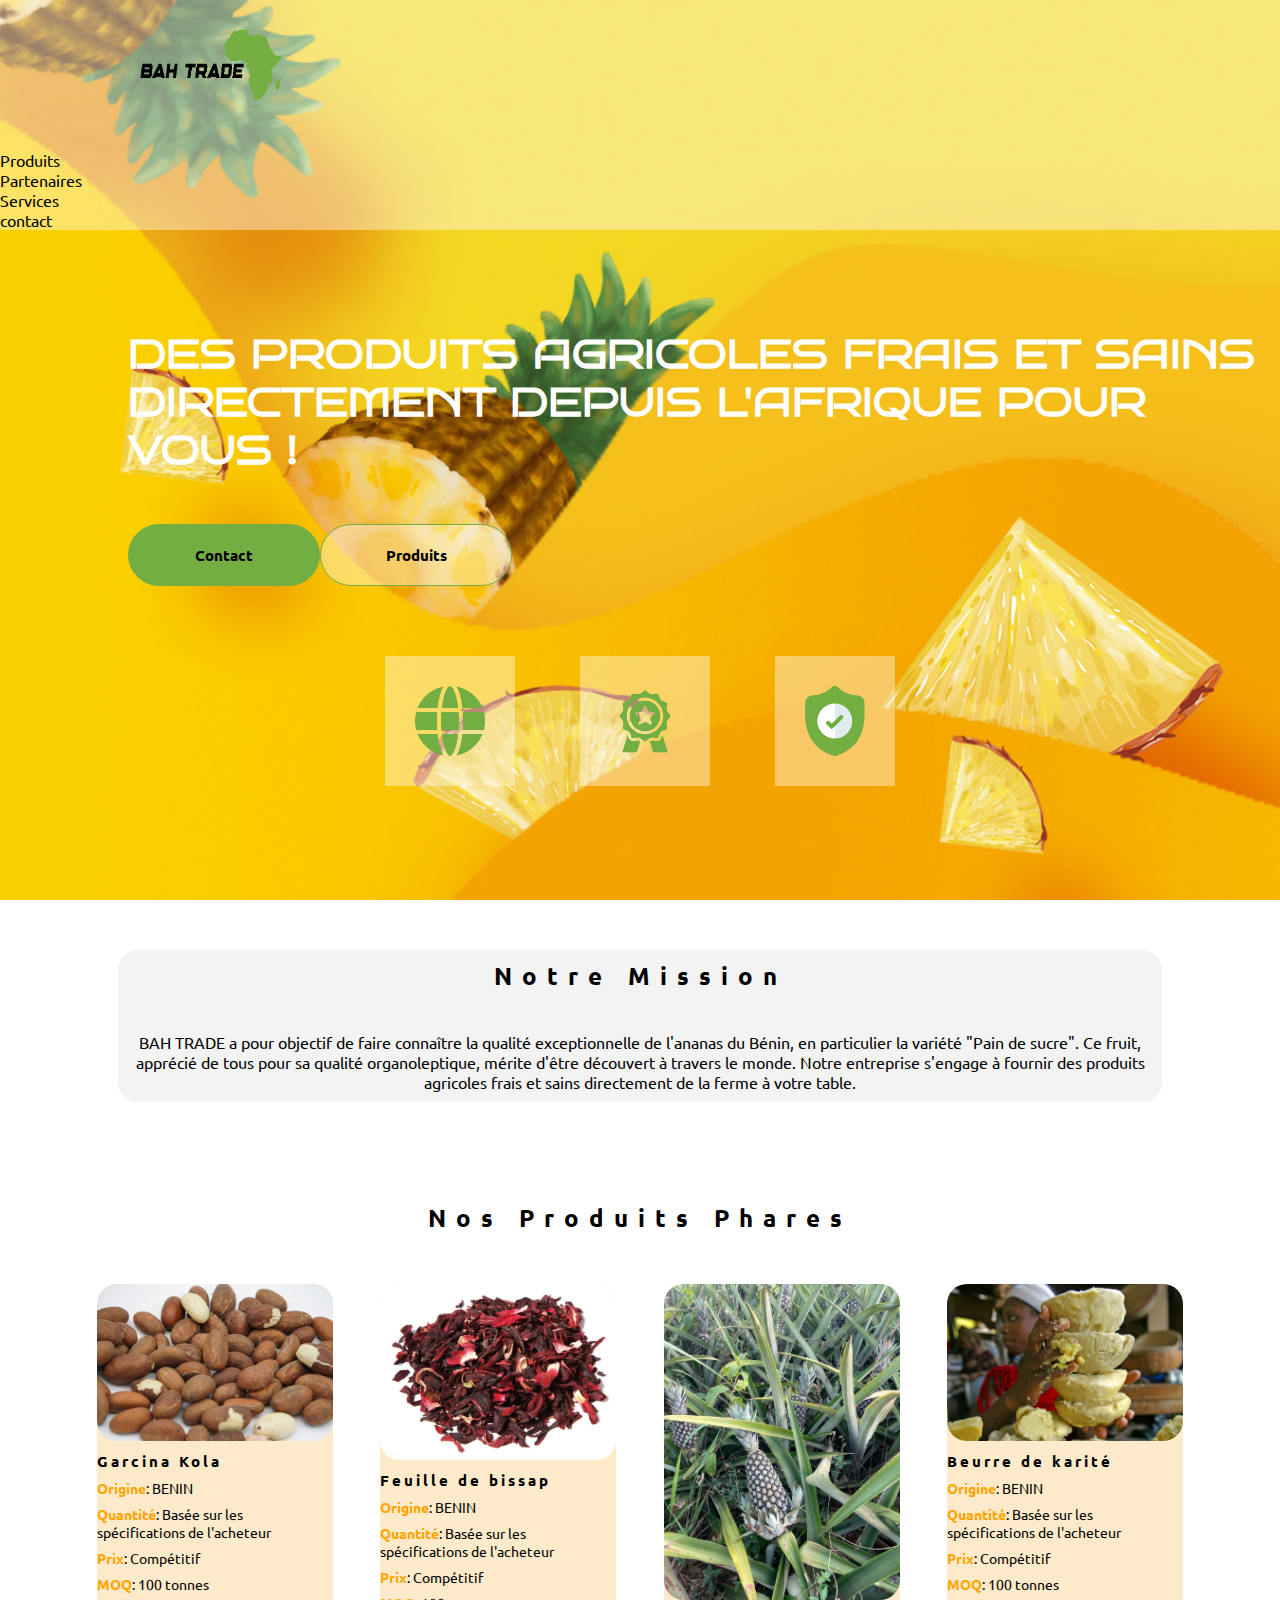
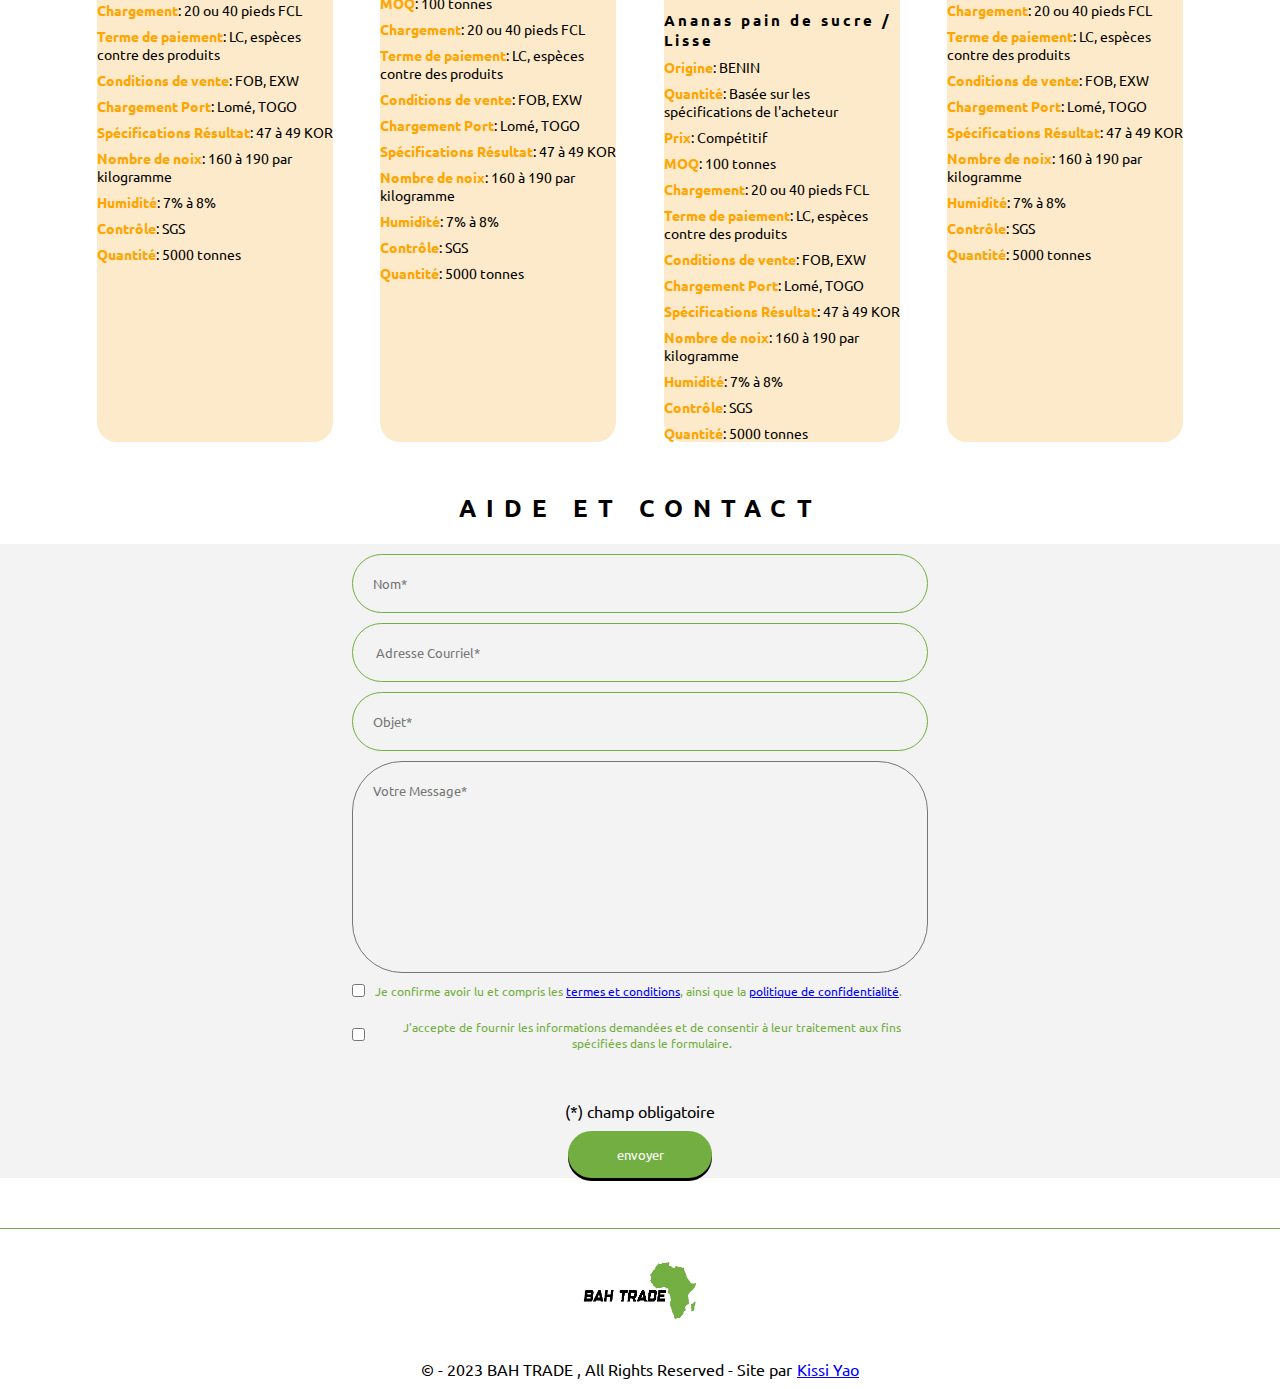
==== commit d8909ca2: "ajout menu + modif home page" ====
--- a/index.html
+++ b/index.html
@@ -14,6 +14,12 @@
     <header>
         <nav>
             <img src="./assets/images/bah_trade_logo.png" alt="logo de Bah Trade" title="Logo de Bah Trade" height="150">
+            <ul>
+                <li>Produits</li>
+                <li>Partenaires</li>
+                <li>Services</li>
+                <li>contact</li>
+            </ul>
         </nav>
          <h1>Des produits agricoles frais et sains directement depuis l'Afrique pour vous !</h1>
         <div class="btnHeader">
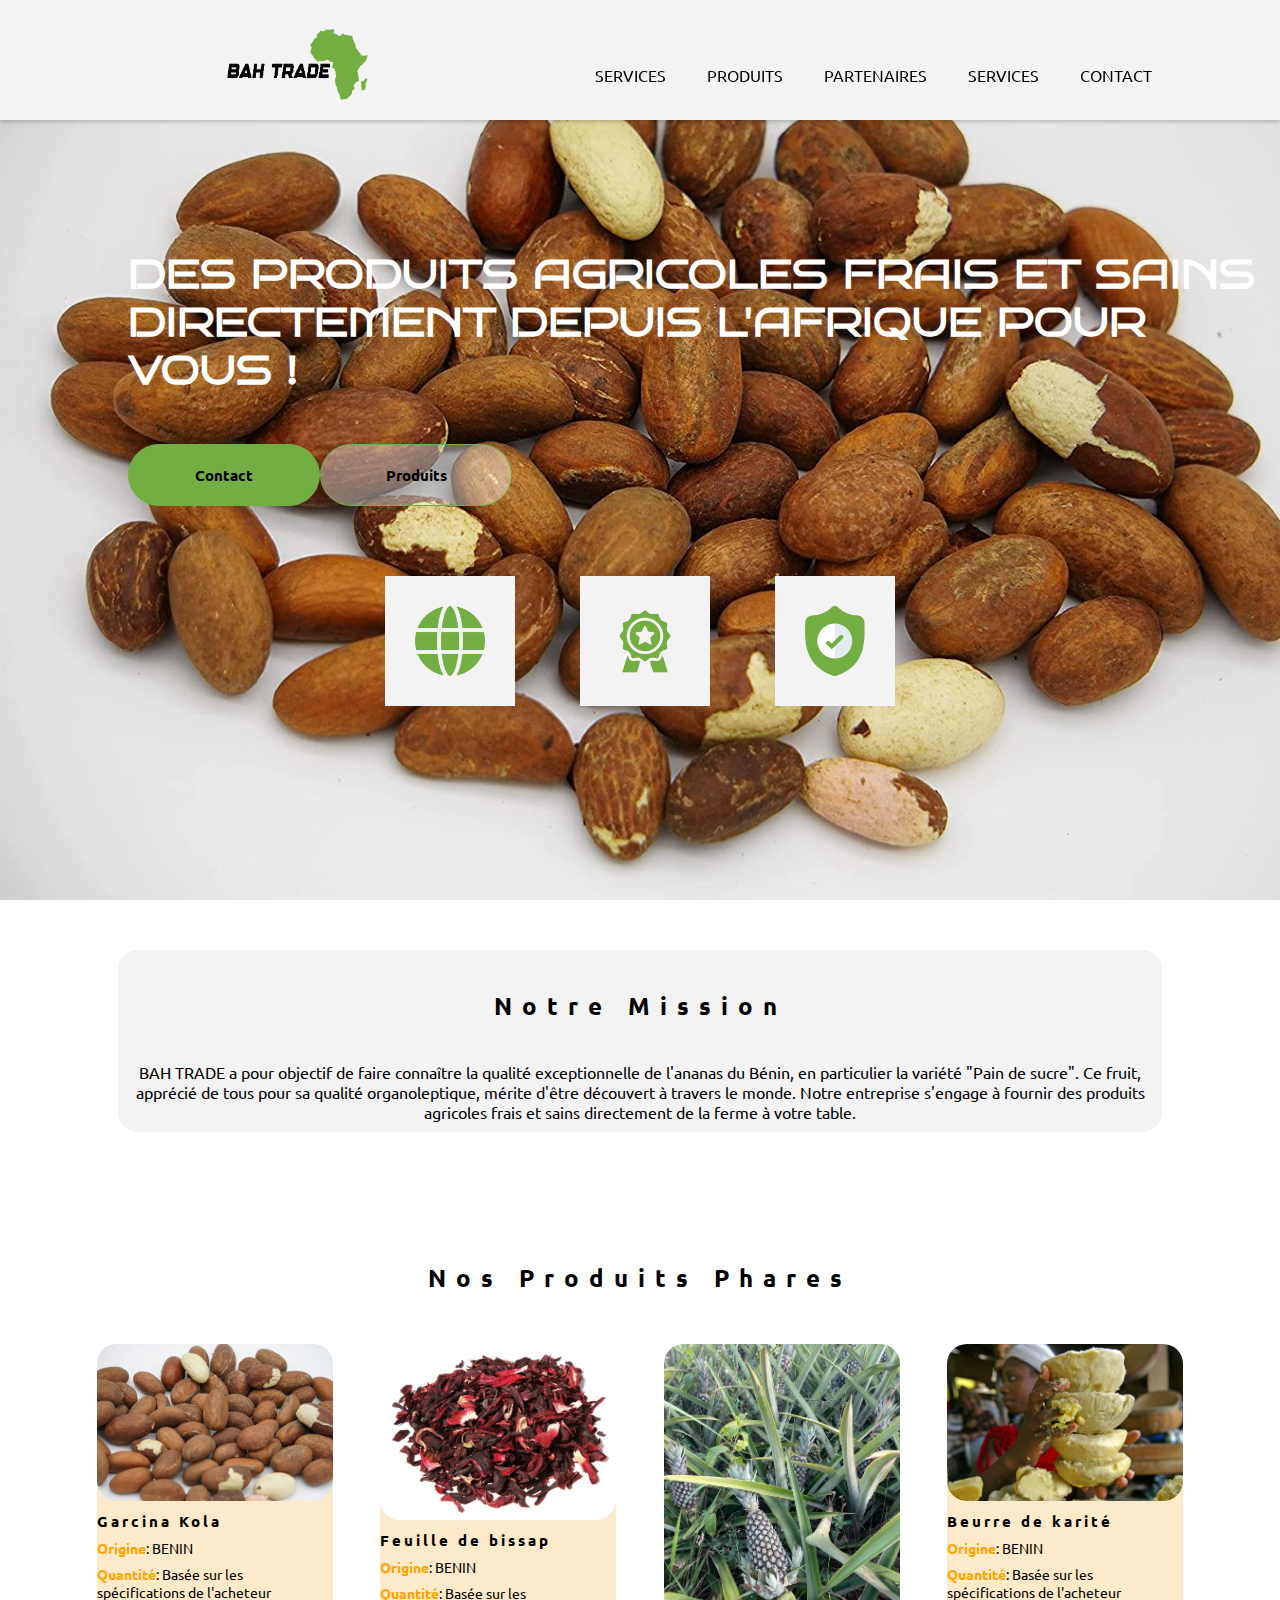
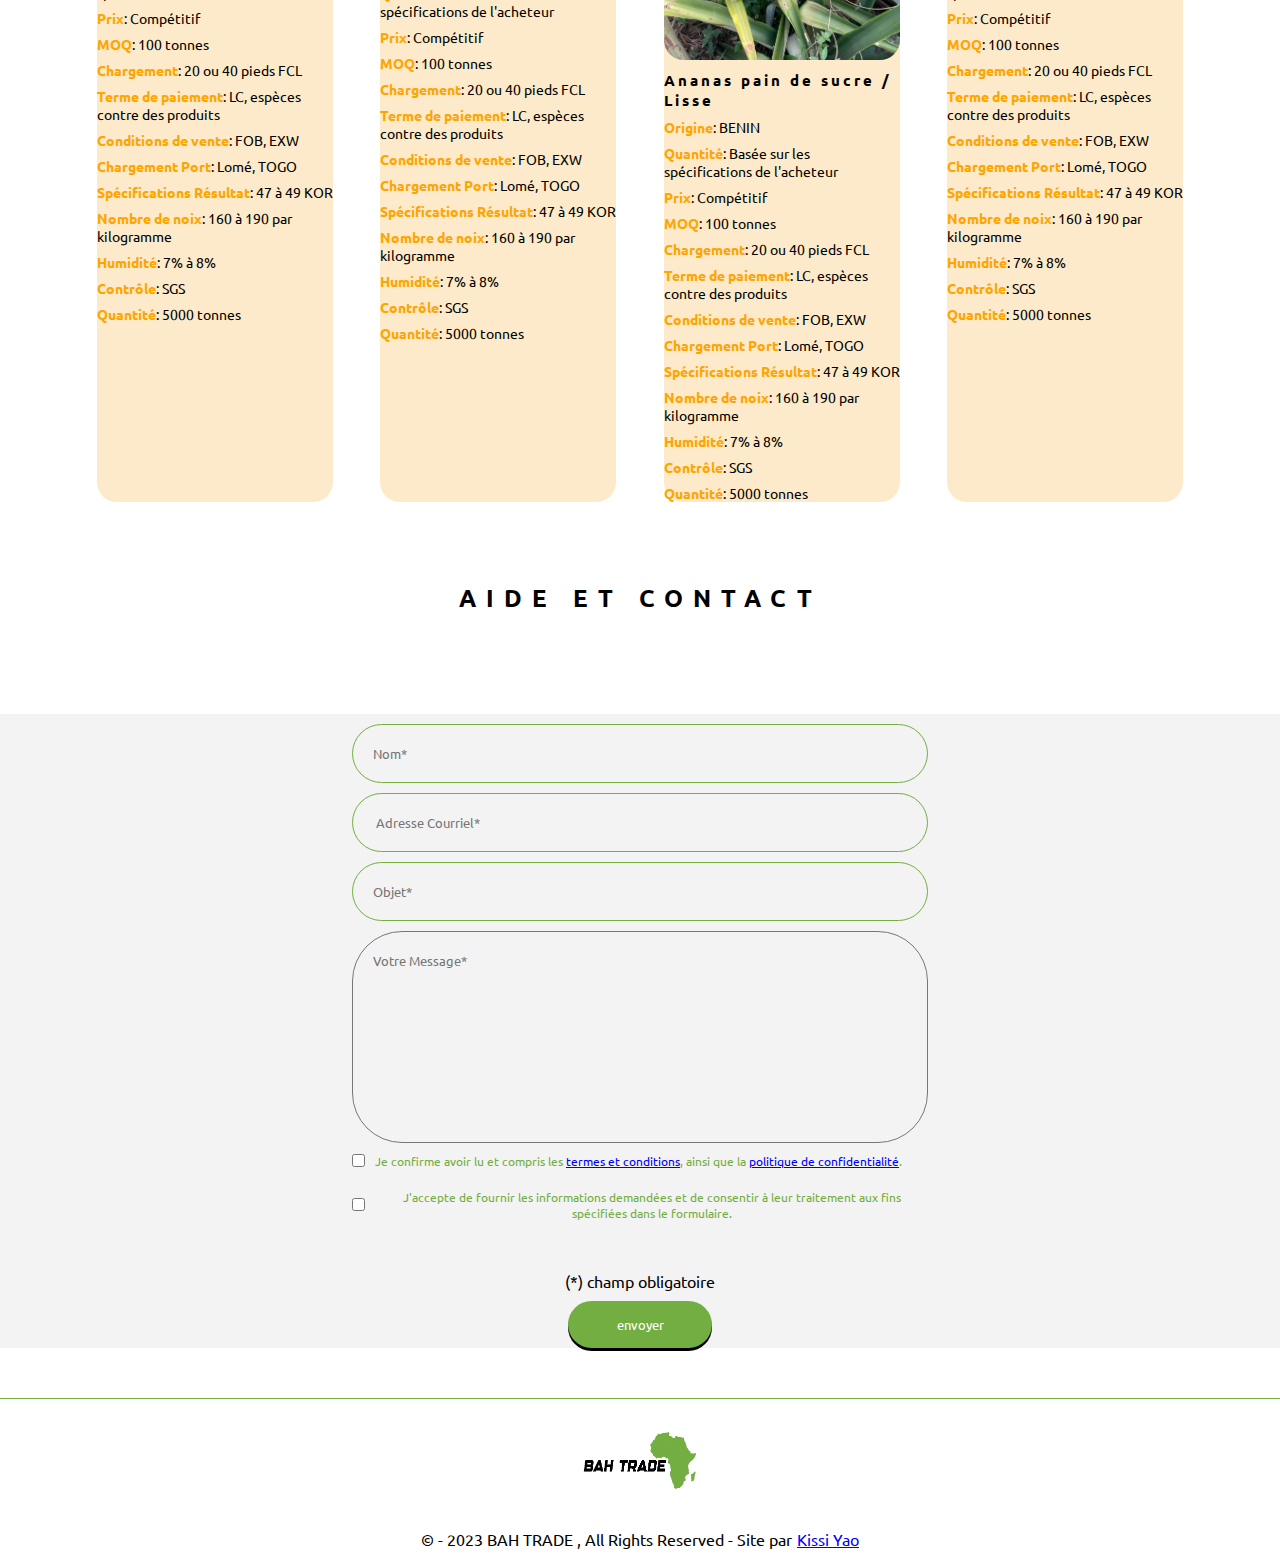
==== commit 9b6dbd40: "modif menu + home page" ====
--- a/index.html
+++ b/index.html
@@ -14,11 +14,13 @@
     <header>
         <nav>
             <img src="./assets/images/bah_trade_logo.png" alt="logo de Bah Trade" title="Logo de Bah Trade" height="150">
+            
             <ul>
-                <li>Produits</li>
-                <li>Partenaires</li>
-                <li>Services</li>
-                <li>contact</li>
+               <a href="#"><li>Services</li></a>  
+               <a href="#products"><li>Produits</li></a> 
+               <a href="#"><li>Partenaires</li></a>
+               <a href="#"><li>Services</li></a>  
+               <a href="#contact"> <li>contact</li></a>
             </ul>
         </nav>
          <h1>Des produits agricoles frais et sains directement depuis l'Afrique pour vous !</h1>
@@ -126,7 +128,9 @@
                 </div>
             </div>
         </section>
+
         <h2 id="contact"> AIDE ET CONTACT</h2>
+
         <section class="contact" >
             <div class="green">
                 <form action="#">
@@ -137,7 +141,7 @@
                         <!-- <input type="text" name="raisonSociale" id="" placeholder="Raison Sociale" > -->
                         <input type="text" name="nom" id=""placeholder="Nom*" required>
                         <!-- <input type="text" name="prenom" id="" placeholder=" Prenom"> -->
-                        <!-- <input type="text" name="numeroTelephone" id="" placeholder="Numéro de Téléphone"> -->
+                        <!-- <input  type="text" name="numeroTelephone" id="" placeholder="Numéro de Téléphone"> -->
                         <input type="text" name="adresseCourriel" id="" placeholder=" Adresse Courriel*" required>
                         <!-- <input type="text" name="ville" id="" placeholder="Ville / Pays"> -->
                         <input type="text" name="objetMessage" placeholder="Objet*" required>
--- a/assets/css/index.css
+++ b/assets/css/index.css
@@ -7,26 +7,54 @@
 
 }
 header {
-    background-image: url("../images/pineapple2.jpg");
+    background-image: url("../images/headerBg.jpg");
     width: 100%;
     height: 100vh; 
     background-size: cover;
     background-repeat: no-repeat;
 }
 nav {
-    background-color:rgba(255, 255, 255, .40);
+    /* background-color:rgba(255, 255, 255, .40); */
+    background-color: #f3f3f3; 
+    display: flex;
+    flex-wrap: wrap;
+    justify-content: space-around;
+    position: fixed;
+    top: 0;
+    width: 100%;
+   z-index: 9999; 
+   box-shadow: 0px 2px 4px rgba(0, 0, 0, 0.2);
+   height: 120px;
+
+}
+ul {
+    display: flex;
+    justify-content: space-evenly;
+    align-items: center;
+    width: 50%;
+    list-style-type: none;
+}
+ul  a{
+    text-transform: uppercase;
+    /* font-weight: bold; */
+
+}
+ul a:hover {
+    color: #73ae42;
+
 }
 nav img {
     margin-left: 10%;
 }
 h1 {
     margin-left: 10%;
-    margin-top: 100px;
+    padding-top: 250px; 
     font-size: 40px;
     font-family: 'Bruno Ace SC', cursive;
     text-transform: uppercase;
     font-weight: bold;
-    color:rgb(255, 255, 255);    
+    color:rgb(255, 255, 255);   
+    z-index: 10000; 
 }
 .btnHeader {
     display: flex;
@@ -71,7 +99,8 @@
 }   
 .avantages img {
     height: 70px;
-    background-color:rgba(255, 255, 255, .40);
+    /* background-color:rgba(255, 255, 255, .40); */
+    background-color: #f3f3f3;
     padding: 30px;
 }
 .our-missions{
@@ -99,7 +128,7 @@
     flex-wrap: wrap;
     justify-content: space-evenly;
     margin-top: 50px;
-    
+   
 }
 .products div {
     width: 20%;
@@ -129,6 +158,7 @@
 h2 {
     letter-spacing: 10px;
     text-align: center;
+    margin-top: 30px;
 }
 h3 {
     margin-top: 18px;
@@ -159,7 +189,7 @@
     /* margin-left: auto;
    margin-right: auto;  */
     width: 100%;
-   margin-top: 20px;
+   margin-top: 100px;
    /* border-radius: 50px; */
     text-align: center; 
    background-image: url("http://food-drop.themerex.net/wp-content/uploads/2016/12/bg-2.jpg?id=481");
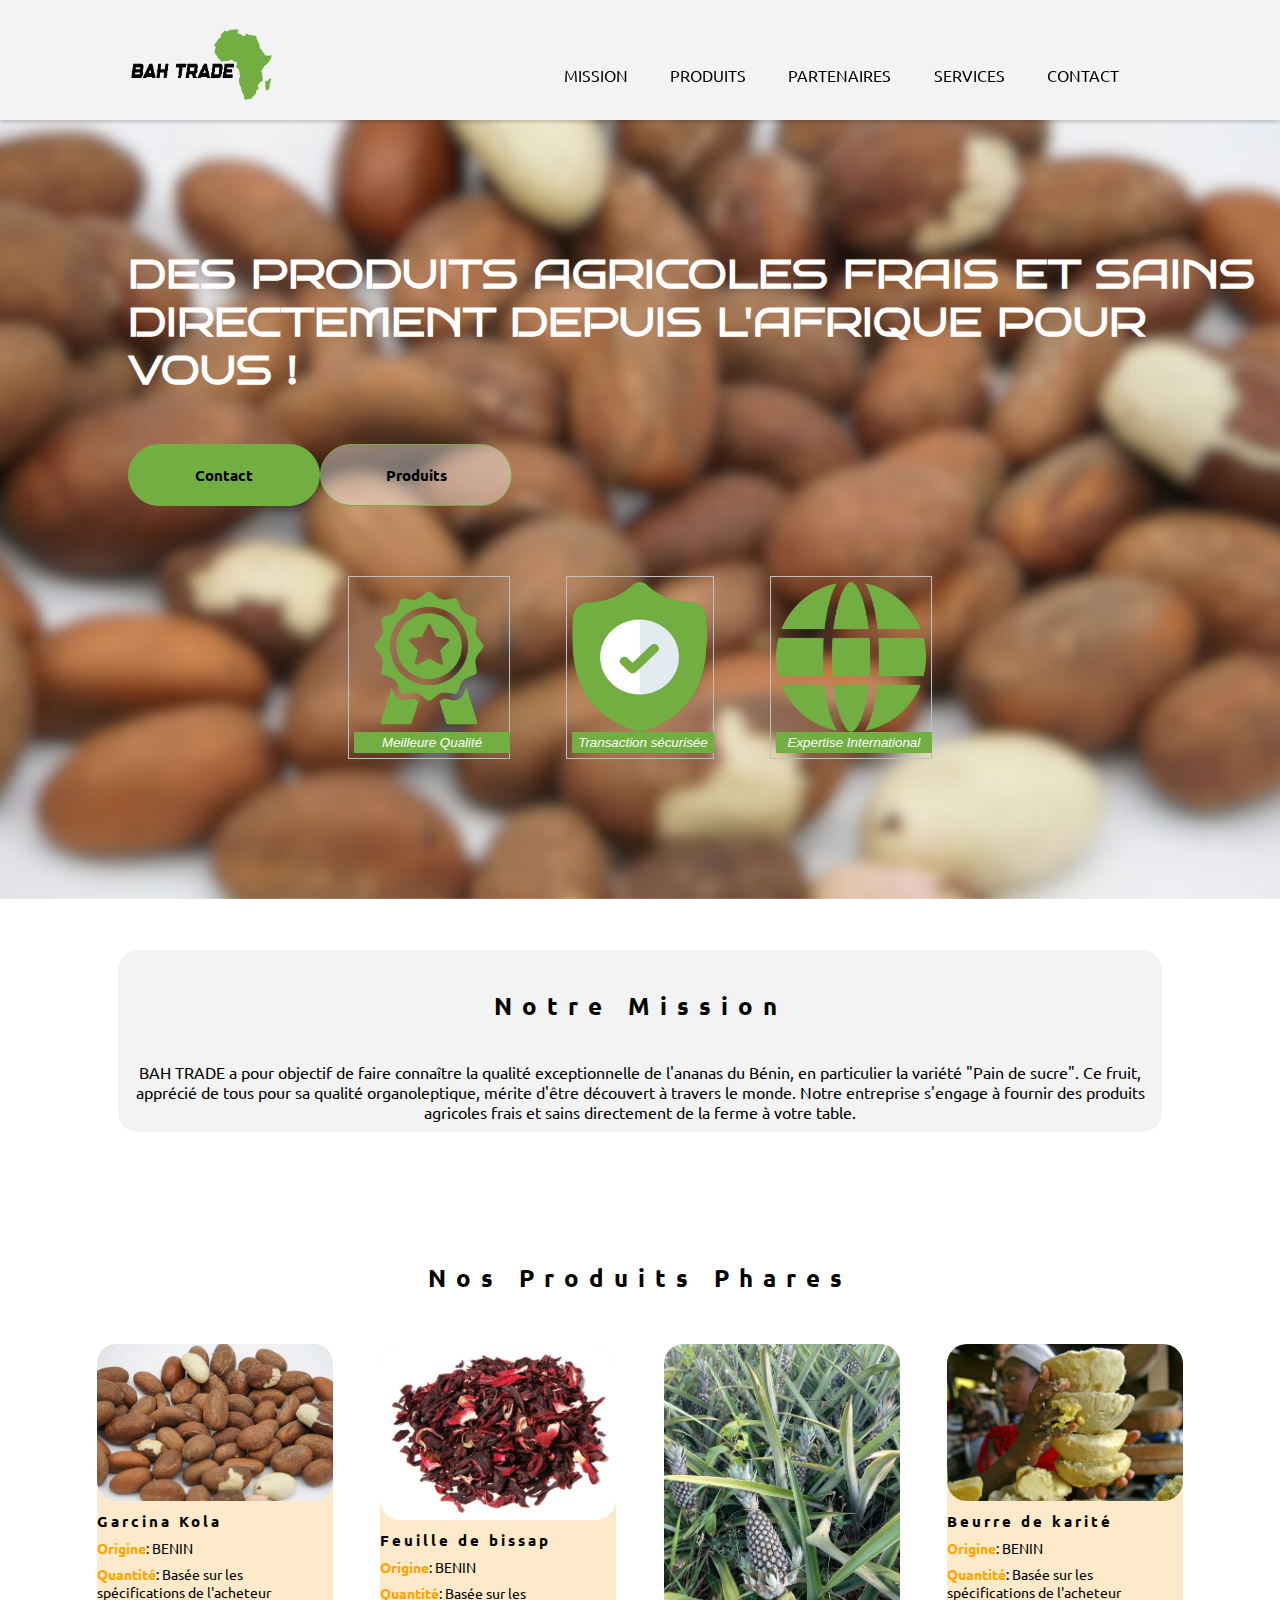
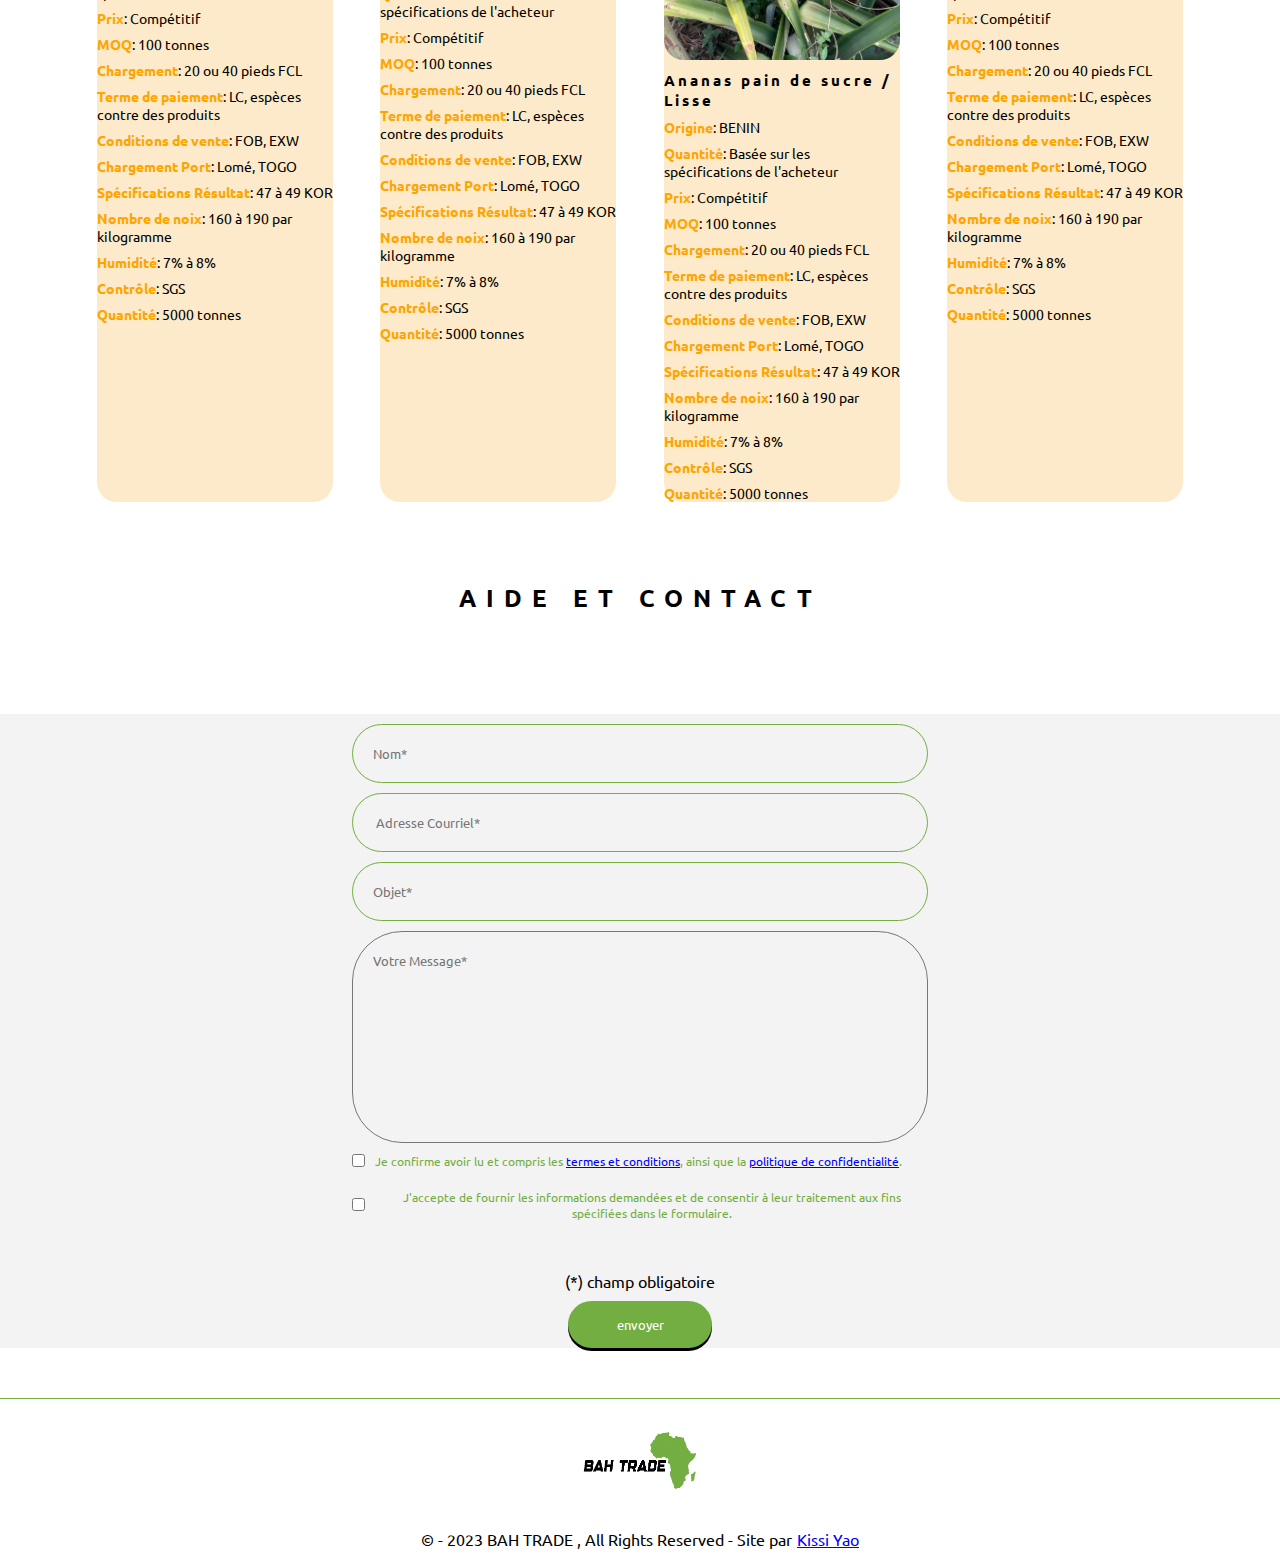
==== commit 68606830: "amélioration du responsive sur mobile et tablette" ====
--- a/index.html
+++ b/index.html
@@ -13,29 +13,43 @@
 <body>
     <header>
         <nav>
-            <img src="./assets/images/bah_trade_logo.png" alt="logo de Bah Trade" title="Logo de Bah Trade" height="150">
-            
-            <ul>
-               <a href="#"><li>Services</li></a>  
-               <a href="#products"><li>Produits</li></a> 
-               <a href="#"><li>Partenaires</li></a>
-               <a href="#"><li>Services</li></a>  
-               <a href="#contact"> <li>contact</li></a>
+            
+                <img src="./assets/images/bah_trade_logo.png" class="logo" alt="logo de Bah Trade" title="Logo de Bah Trade" height="150">
+            
+            <div class="toggle">
+                <img src="assets/images/burger-bar.png" class ="ouvrir" alt="" height="30">
+                <img src="assets/images/close.png"class="fermer" alt="" height="30">
+            </div>
+            <ul class="menu">
+                <a href="#"><li>Mission</li></a>
+                <a href="#products"><li>Produits</li></a>
+                <a href="#"><li>Partenaires</li></a>
+                <a href="#"><li>Services</li></a>
+                <a href="#contact"><li>contact</li></a>
             </ul>
+            
         </nav>
-         <h1>Des produits agricoles frais et sains directement depuis l'Afrique pour vous !</h1>
+        <h1>Des produits agricoles frais et sains directement depuis l'Afrique pour vous !</h1>
         <div class="btnHeader">
-             <a class="btn2" href="#contact">Contact </a>
-             <a class="btn1" href="#products">Produits</a>             
+            <a class="btn2" href="#contact">Contact</a>
+            <a class="btn1" href="#products">Produits</a>
         </div>
         <div class="avantages">
-            <img src="assets/images/internet.png" alt="bah trade expertise" title="bah trade expertise">        
-            <img src="assets/images/exclusive_.png" alt="bah trade qualité">           
-            <img src="assets/images/shield_.png" alt="bah trade sécurité">
-         
+            <figure>
+                <img src="assets/images/exclusive_.png" alt="bah trade qualité">
+                <figcaption>Meilleure Qualité</figcaption>
+            </figure>
+            <figure>
+                <img src="assets/images/shield_.png" alt="bah trade sécurité">
+                <figcaption>Transaction sécurisée</figcaption>
+            </figure>
+            <figure>
+                <img src="assets/images/internet.png" alt="bah trade expertise" title="bah trade expertise">
+                <figcaption>Expertise International</figcaption>
+            </figure>
         </div>
-       
     </header>
+    
     <main>
         <!-- <button onclick="scrollToTop()" id="btnScrollToTop">haut</button> -->
         <section class="our-missions">
@@ -184,5 +198,6 @@
     </footer>
 </body>
 <!-- <script src="javascript/scrolling-effect.js"></script> -->
-<script src="javascript/topButton.js"></script>
+<!-- <script src="javascript/topButton.js"></script> -->
+<script src="javascript/burger.js"></script>
 </html>--- a/assets/css/index.css
+++ b/assets/css/index.css
@@ -5,13 +5,15 @@
  font-family: 'Ubuntu', sans-serif; 
 scroll-behavior: smooth;
 
+
 }
 header {
-    background-image: url("../images/headerBg.jpg");
+    background-image: url("../images/garcinaKolaflur.png");
     width: 100%;
     height: 100vh; 
     background-size: cover;
     background-repeat: no-repeat;
+    background-position: center;
 }
 nav {
     /* background-color:rgba(255, 255, 255, .40); */
@@ -43,9 +45,9 @@
     color: #73ae42;
 
 }
-nav img {
-    margin-left: 10%;
-}
+/* nav img {
+    margin-left: 10%; 
+} */
 h1 {
     margin-left: 10%;
     padding-top: 250px; 
@@ -98,10 +100,31 @@
     margin-top: 70px;
 }   
 .avantages img {
-    height: 70px;
+    /* height: 70px; */
     /* background-color:rgba(255, 255, 255, .40); */
-    background-color: #f3f3f3;
-    padding: 30px;
+    /* padding: 30px; */
+    max-width: 220px;
+    max-height: 150px;
+    
+}
+figure {
+    border: thin #c0c0c0 solid;
+    display: flex;
+    flex-flow: column;
+    padding: 5px;
+    max-width: 220px;
+    margin: auto;
+
+}
+figcaption {
+    /* background-color: #222; */
+    background-color: #73ae42; 
+
+    color: #fff;
+    font: italic smaller sans-serif;
+    padding: 3px;
+    text-align: center;
+    width: 100%;
 }
 .our-missions{
     margin-top: 50px;
@@ -275,28 +298,9 @@
     text-decoration: none;
     color: black;
 }
-
-/* bouton top */
-/*
-#btnScrollToTop {
-    display: none ;  Masquer le bouton par défaut 
-    position: fixed;
-    bottom: 20px;
-    right: 20px;
-    z-index: 99;
-    font-size: 16px;
-    border: none;
-    outline: none;
-    background-color: black;
-    color: white;
-    cursor: pointer;
-    padding: 10px;
-    border-radius: 260px;
-  }
-  
-  #btnScrollToTop:hover {
-    background-color: #333;
-  } */
+.toggle {
+    display: none;
+}
   
 /*  responsive desing to mobile and tablet */
 /* Media Queries */
@@ -310,15 +314,47 @@
     .btnHeader {
         width: 90%;
         margin-left: 0;
-    }
-
-    .avantages {
-        width: 100%;
         
     }
-   .avantages img {
-    height: 40px;
-   }
+
+    .avantages{
+        display: flex;
+        flex-wrap: wrap;
+        justify-content: space-evenly;
+        width: 100%;
+        /* margin-left: auto;
+        margin-right: auto; */
+        margin-top: 120px;
+    }   
+    .avantages img {
+        /* height: 70px; */
+        /* background-color:rgba(255, 255, 255, .40); */
+        /* padding: 30px; */
+        max-width: 50px;
+        max-height: 50px;
+        
+    }
+    figure {
+        border: thin #73ae42 solid;
+        display: block;
+        flex-flow: column;
+        padding: 5px;
+        max-width: 90px;
+        margin: auto;
+        text-align: center;
+    
+    }
+    figcaption {
+        /* background-color: #222; */
+        background-color: #73ae42; 
+    
+        color: #fff;
+        font: italic smaller sans-serif;
+        padding: 3px;
+        text-align: center;
+        width: 100%;
+    }
+   
 
     .products div {
         width: 100%;
@@ -359,7 +395,51 @@
         /* color: black;
         font-weight: bold; */
     }
-
+    h1 {
+        padding-top: 200px; 
+        font-weight: bold;
+
+    }
+    .toggle {
+        display: block;
+        cursor: pointer;
+        position: relative;
+        z-index: 20;
+        margin-top: 40px;
+    }
+    .logo {
+        position: relative;
+        z-index: 20;
+        height: 120px;
+    }
+    .ouvrir {
+        display: block;
+    }
+    .fermer {
+        display: none;
+    }
+    .open .ouvrir {
+        display: none;
+    }
+    .open .fermer{
+display: block;
+    }
+    .menu {
+        position: absolute;
+        top: 0;
+        left: 0;
+        width: 100%;
+        height: 100vh;
+        background: #f3f3f3;
+        flex-direction: column;
+        padding: 2rem;
+        justify-content: space-around;
+        transform: translateX(-100%);
+        transition: transform 1s;
+    }
+    .open .menu {
+        transform: translateX(0);
+    }
 }
 
 
@@ -397,4 +477,49 @@
         /* color: black;
         font-weight: bold; */
     }
-}+    h1 {
+        padding-top: 200px; 
+        font-weight: bold;
+
+    }
+    .toggle {
+        display: block;
+        cursor: pointer;
+        position: relative;
+        z-index: 20;
+        margin-top: 40px;
+    }
+    .logo {
+        position: relative;
+        z-index: 20;
+        height: 120px;
+    }
+    .ouvrir {
+        display: block;
+    }
+    .fermer {
+        display: none;
+    }
+    .open .ouvrir {
+        display: none;
+    }
+    .open .fermer{
+display: block;
+    }
+    .menu {
+        position: absolute;
+        top: 0;
+        left: 0;
+        width: 50%;
+        height: 100vh;
+        background: #f3f3f3;
+        flex-direction: column;
+        padding: 2rem;
+        justify-content: space-around;
+        transform: translateX(-100%);
+        transition: transform 1s;
+    }
+    .open .menu {
+        transform: translateX(0);
+    }
+}
